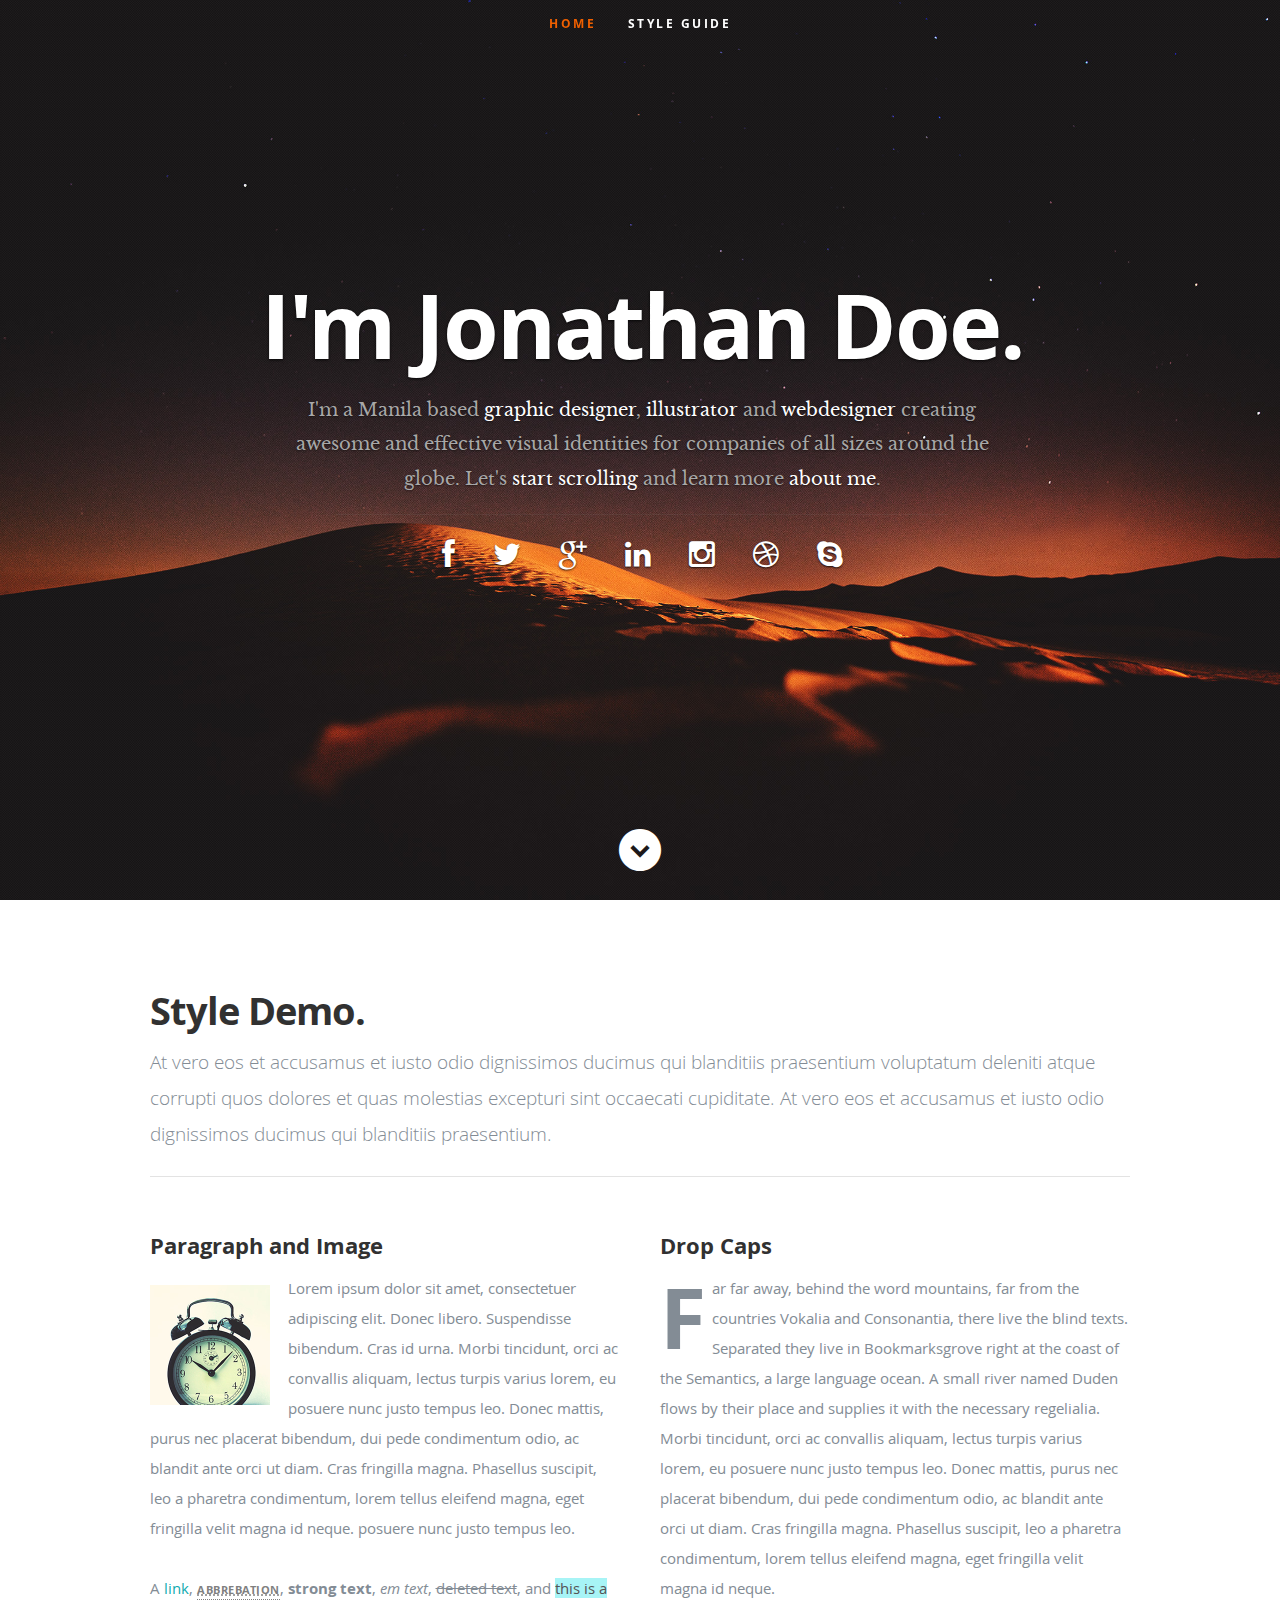
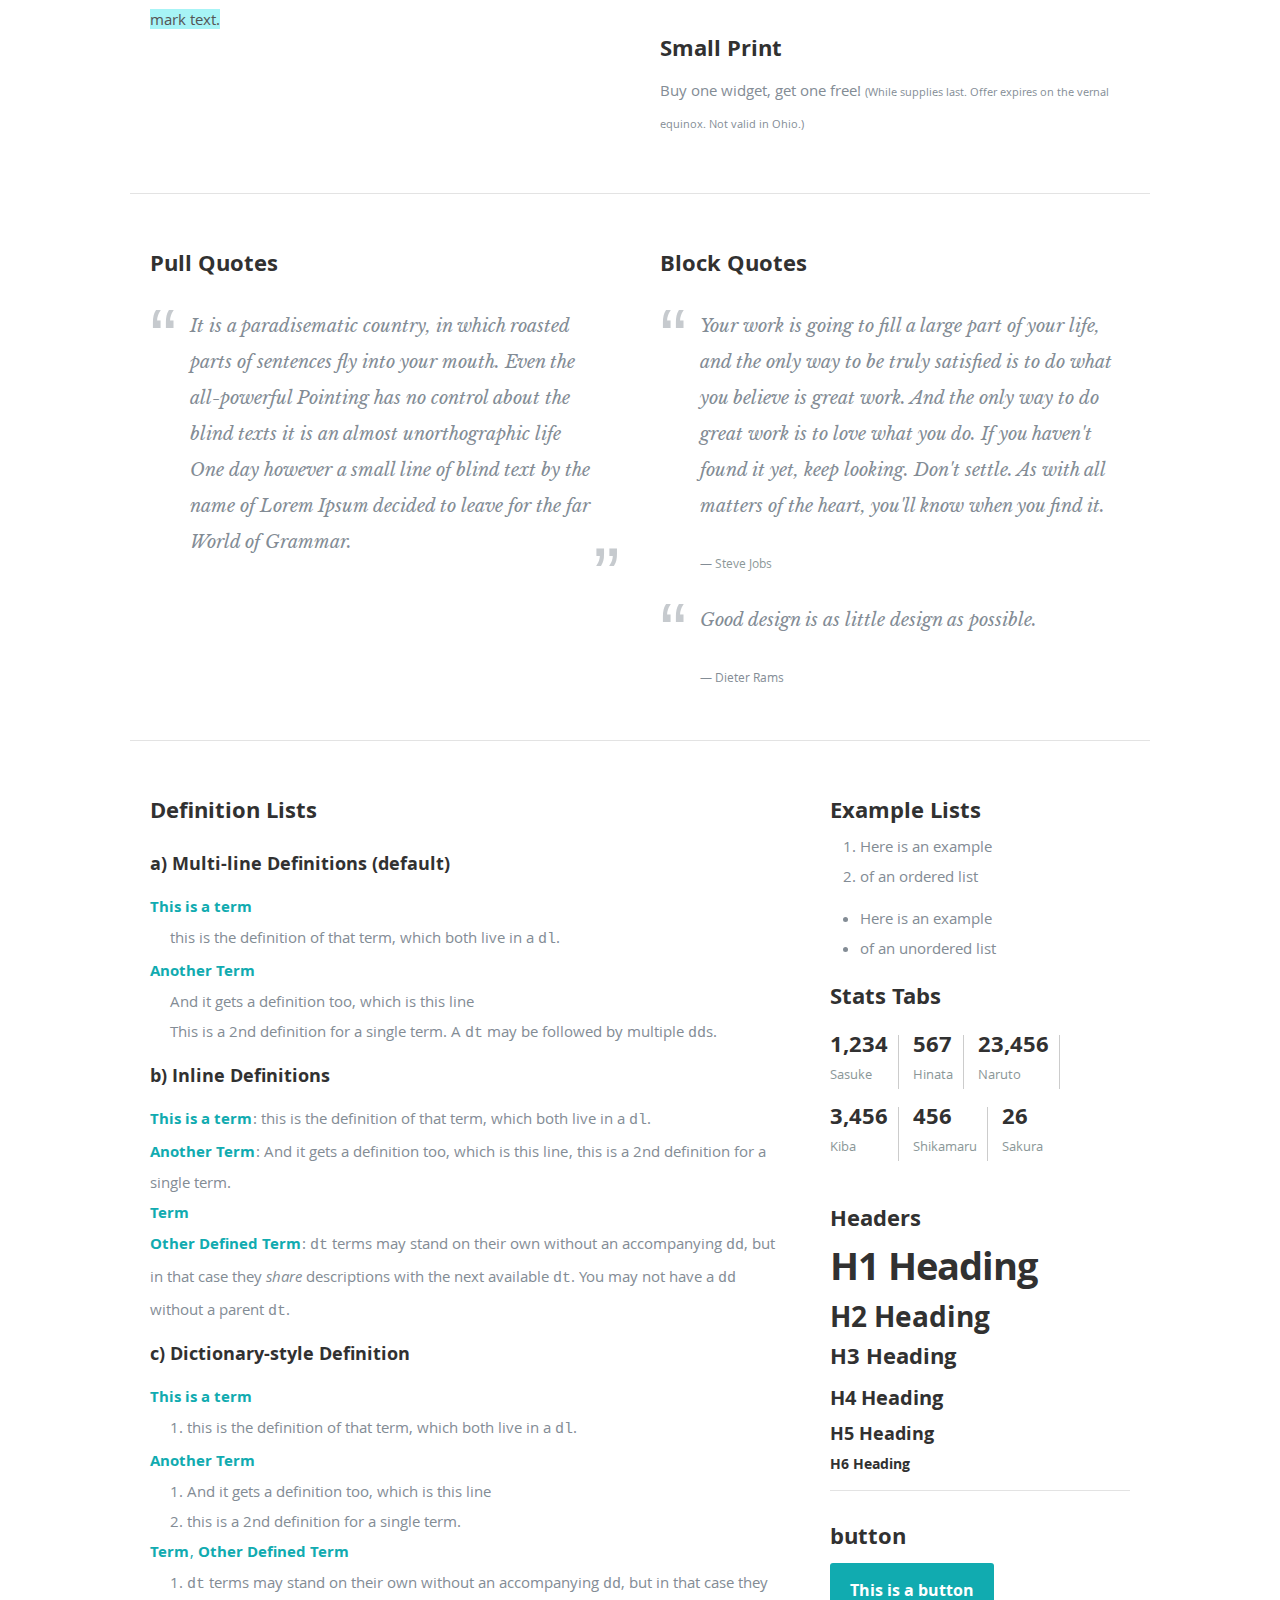
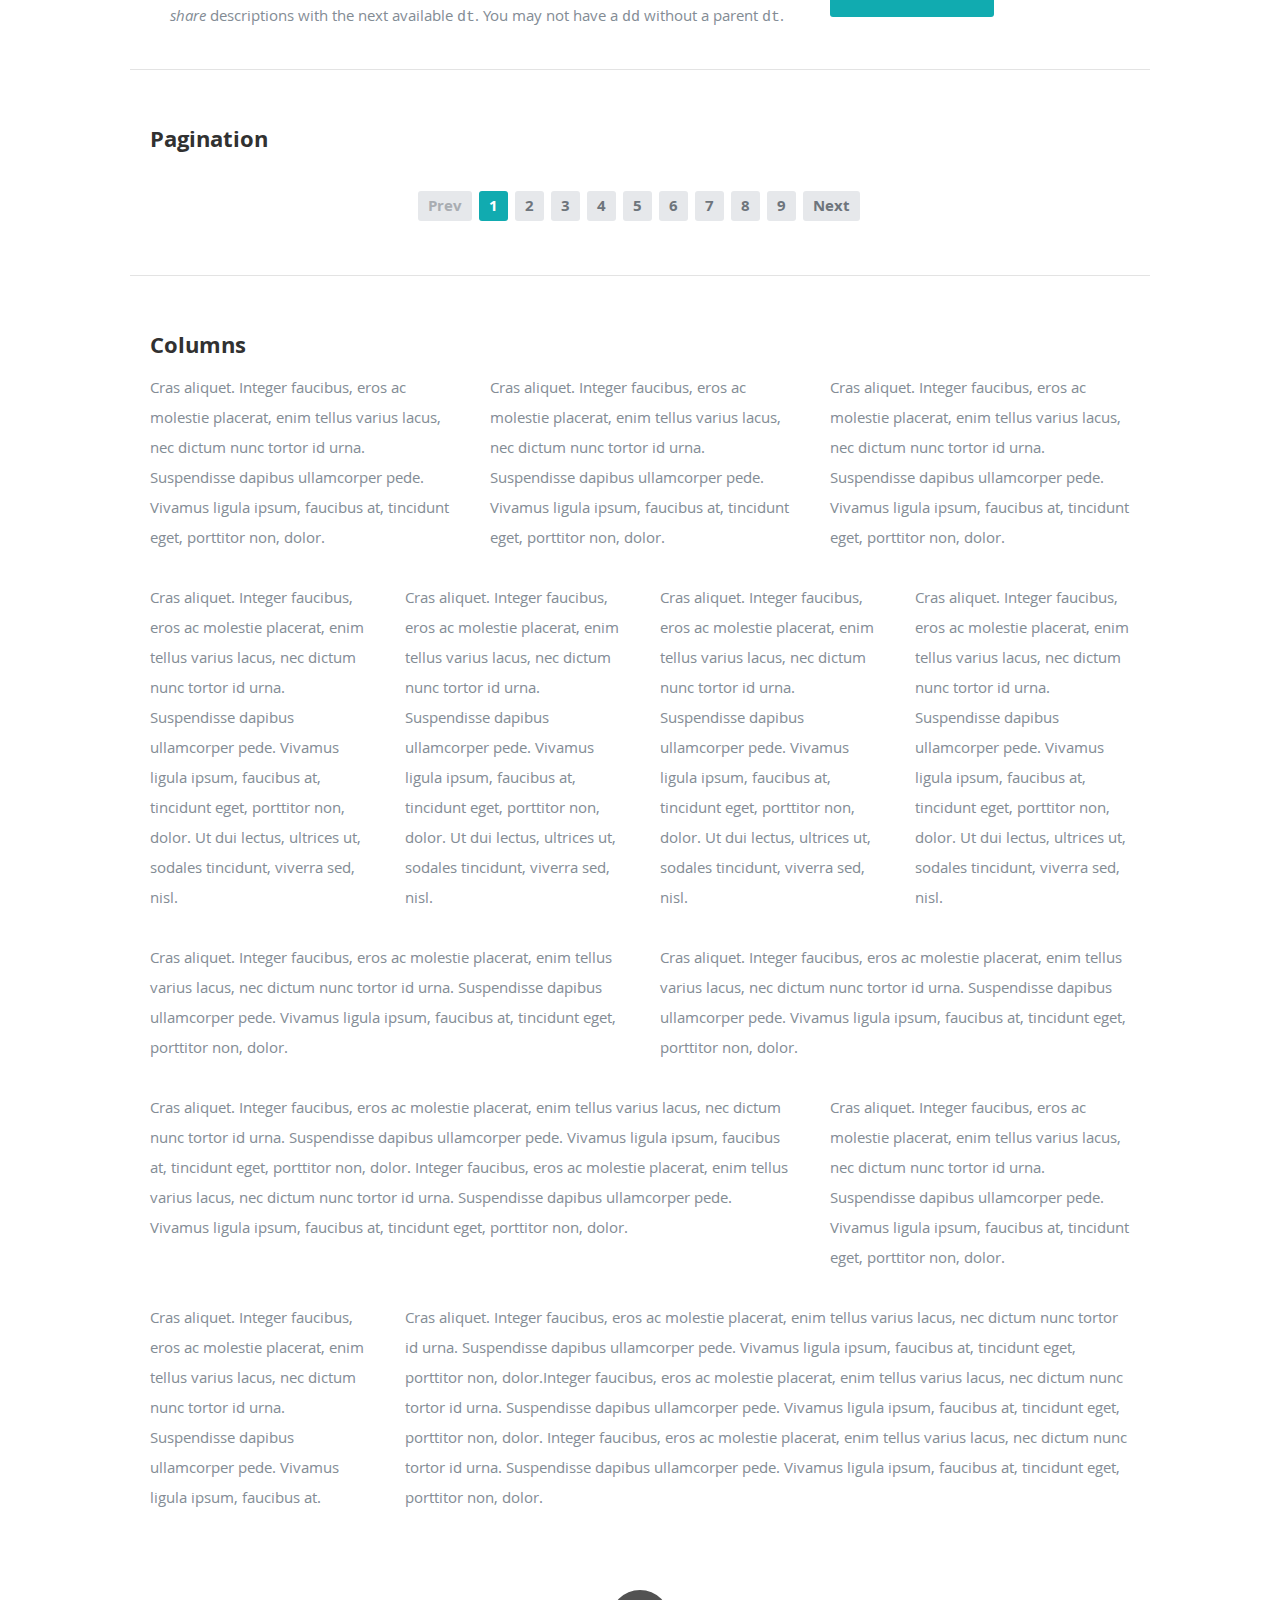
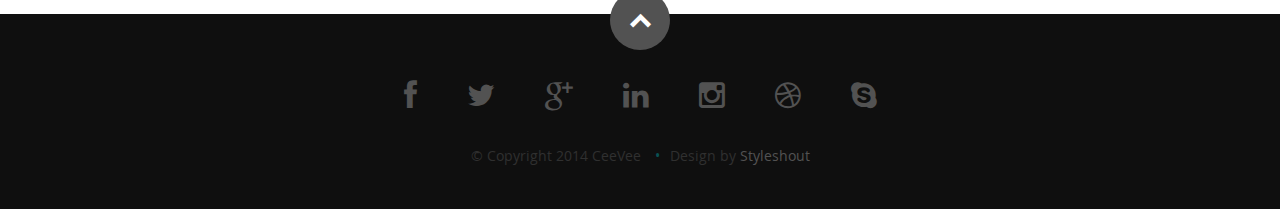
==== demo.html @ 1030b393 "commit of CeeVee styleshout template; LF was replaced with CRLF" ====
<!DOCTYPE html>
<!--[if lt IE 8 ]><html class="no-js ie ie7" lang="en"> <![endif]-->
<!--[if IE 8 ]><html class="no-js ie ie8" lang="en"> <![endif]-->
<!--[if (gte IE 8)|!(IE)]><!--><html class="no-js" lang="en"> <!--<![endif]-->
<head>

   <!--- Basic Page Needs
   ================================================== -->
   <meta charset="utf-8">
	<title>CeeVee - Free Responsive HTML5/CSS3 Template</title>
	<meta name="description" content="">
	<meta name="author" content="">

   <!-- Mobile Specific Metas
   ================================================== -->
	<meta name="viewport" content="width=device-width, initial-scale=1, maximum-scale=1">

	<!-- CSS
    ================================================== -->
   <link rel="stylesheet" href="css/default.css">
	<link rel="stylesheet" href="css/layout.css">
   <link rel="stylesheet" href="css/media-queries.css">
   <link rel="stylesheet" href="css/magnific-popup.css">

   <!-- Script
   ================================================== -->
	<script src="js/modernizr.js"></script>

   <!-- Favicons
	================================================== -->
	<link rel="shortcut icon" href="favicon.ico" >

</head>

<body>

   <!-- Header
   ================================================== -->
   <header id="home">

      <nav id="nav-wrap">

         <a class="mobile-btn" href="#nav-wrap" title="Show navigation">Show navigation</a>
	      <a class="mobile-btn" href="#" title="Hide navigation">Hide navigation</a>

         <ul id="nav" class="nav">
            <li class="current"><a class="smoothscroll" href="#home">Home</a></li>
	         <li><a class="smoothscroll" href="#styles">Style Guide</a></li>
         </ul> <!-- end #nav -->

      </nav> <!-- end #nav-wrap -->

      <div class="row banner">
         <div class="banner-text">
            <h1 class="responsive-headline">I'm Jonathan Doe.</h1>
            <h3>I'm a Manila based <span>graphic designer</span>, <span>illustrator</span> and <span>webdesigner</span> creating awesome and
            effective visual identities for companies of all sizes around the globe. Let's <a class="smoothscroll" href="#about">start scrolling</a>
            and learn more <a class="smoothscroll" href="#about">about me</a>.</h3>
            <hr />
            <ul class="social">
               <li><a href="#"><i class="fa fa-facebook"></i></a></li>
               <li><a href="#"><i class="fa fa-twitter"></i></a></li>
               <li><a href="#"><i class="fa fa-google-plus"></i></a></li>
               <li><a href="#"><i class="fa fa-linkedin"></i></a></li>
               <li><a href="#"><i class="fa fa-instagram"></i></a></li>
               <li><a href="#"><i class="fa fa-dribbble"></i></a></li>
               <li><a href="#"><i class="fa fa-skype"></i></a></li>
            </ul>
         </div>
      </div>

      <p class="scrolldown">
         <a class="smoothscroll" href="#styles"><i class="icon-down-circle"></i></a>
      </p>

   </header> <!-- Header End -->

   <!-- Style Guide Section
   ================================================== -->
   <section id="styles" style="padding: 90px 0 72px; background: #fff;">

      <div class="row add-bottom">

         <div class="twelve columns">

            <h1>Style Demo.</h1>

            <p class="lead add-bottom">At vero eos et accusamus et iusto odio dignissimos ducimus qui blanditiis praesentium voluptatum
            deleniti atque corrupti quos dolores et quas molestias excepturi sint occaecati cupiditate.
            At vero eos et accusamus et iusto odio dignissimos ducimus qui blanditiis praesentium.
            </p>

            <hr>

         </div>

      </div> <!-- Row End-->

      <div class="row add-bottom">

         <div class="six columns add-bottom">

            <h3>Paragraph and Image</h3>

            <p><a href="#"><img width="120" height="120" class="pull-left" alt="sample-image" src="images/sample-image.jpg"></a>
  			   Lorem ipsum dolor sit amet, consectetuer adipiscing elit. Donec libero. Suspendisse bibendum.
  			   Cras id urna. Morbi tincidunt, orci ac convallis aliquam, lectus turpis varius lorem, eu
  			   posuere nunc justo tempus leo. Donec mattis, purus nec placerat bibendum, dui pede condimentum
  			   odio, ac blandit ante orci ut diam. Cras fringilla magna. Phasellus suscipit, leo a pharetra
  			   condimentum, lorem tellus eleifend magna, eget fringilla velit magna id neque.
  			   posuere nunc justo tempus leo. </p>

            <p>A <a href="#">link</a>,
  			   <abbr title="this really isn't a very good description">abbrebation</abbr>,
  			   <strong>strong text</strong>,
            <em>em text</em>,
  			   <del>deleted text</del>, and
            <mark>this is a mark text.</mark>
          	</p>

         </div>

         <div class="six columns add-bottom">

            <h3>Drop Caps</h3>

            <p class="drop-cap">Far far away, behind the word mountains, far from the countries Vokalia and Consonantia,
            there live the blind texts. Separated they live in Bookmarksgrove right at the coast of the
            Semantics, a large language ocean. A small river named Duden flows by their place and supplies
            it with the necessary regelialia. Morbi tincidunt, orci ac convallis aliquam, lectus turpis varius lorem, eu
  			   posuere nunc justo tempus leo. Donec mattis, purus nec placerat bibendum, dui pede condimentum
  			   odio, ac blandit ante orci ut diam. Cras fringilla magna. Phasellus suscipit, leo a pharetra
  			   condimentum, lorem tellus eleifend magna, eget fringilla velit magna id neque.
  			   </p>

            <h3>Small Print</h3>

            <p>Buy one widget, get one free!
  				<small>(While supplies last. Offer expires on the vernal equinox. Not valid in Ohio.)</small>
  			   </p>

         </div>

         <hr />

      </div> <!-- Row End-->

      <div class="row add-bottom">

         <div class="six columns add-bottom">

            <h3>Pull Quotes</h3>

            <aside class="pull-quote">
    			   <blockquote>
    				   <p>It is a paradisematic country, in which roasted parts of
                  sentences fly into your mouth. Even the all-powerful Pointing has no control about the blind
                  texts it is an almost unorthographic life One day however a small line of blind text by the name
                  of Lorem Ipsum decided to leave for the far World of Grammar.</p>
    				</blockquote>
    			</aside>

         </div>

         <div class="six columns add-bottom">

            <h3>Block Quotes</h3>

            <blockquote cite="http://where-i-got-my-info-from.com">
   			   <p>Your work is going to fill a large part of your life, and the only way to be truly satisfied is
               to do what you believe is great work. And the only way to do great work is to love what you do.
               If you haven't found it yet, keep looking. Don't settle. As with all matters of the heart, you'll know when you find it.
               </p>
   				<cite>
   				   <a href="#">Steve Jobs</a>
   				</cite>
			   </blockquote>

            <blockquote>
               <p>Good design is as little design as possible.</p>
               <cite>Dieter Rams</cite>
            </blockquote>

         </div>

         <hr />

      </div> <!-- Row End-->

      <div class="row add-bottom">

         <div class="eight columns add-bottom">

            <h3 class="add-bottom">Definition Lists</h3>

            <h5>a) Multi-line Definitions (default)</h5>

            <dl>
			      <dt><b>This is a term</b></dt>
				      <dd>this is the definition of that term, which both live in a <code>dl</code>.</dd>
			      <dt><b>Another Term</b></dt>
				      <dd>And it gets a definition too, which is this line</dd>
				      <dd>This is a 2<sup>nd</sup> definition for a single term. A <code>dt</code> may be followed by multiple <code>dd</code>s.</dd>
		      </dl>

            <h5>b) Inline Definitions</h5>

            <dl class="lining">
			      <dt><b>This is a term</b></dt>
				      <dd>this is the definition of that term, which both live in a <code>dl</code>.</dd>
			      <dt><b>Another Term</b></dt>
				      <dd class="micro">And it gets a definition too, which is this line</dd>
				      <dd class="micro"> this is a 2<sup>nd</sup> definition for a single term.</dd>
			      <dt><b>Term</b></dt>
			      <dt><b>Other Defined Term</b></dt>
				      <dd><code>dt</code> terms may stand on their own without an accompanying <code>dd</code>, but in that case they <em>share</em> descriptions with the next available <code>dt</code>. You may not have a <code>dd</code> without a parent <code>dt</code>.</dd>
		      </dl>

            <h5>c) Dictionary-style Definition</h5>

            <dl class="dictionary-style">
				   <dt><b>This is a term</b></dt>
					   <dd>this is the definition of that term, which both live in a <code>dl</code>.</dd>
					<dt><b>Another Term</b></dt>
					   <dd>And it gets a definition too, which is this line</dd>
					   <dd> this is a 2<sup>nd</sup> definition for a single term.</dd>
					<dt><b>Term</b></dt>
					<dt><b>Other Defined Term</b></dt>
					   <dd><code>dt</code> terms may stand on their own without an accompanying <code>dd</code>, but in that case they <em>share</em> descriptions with the next available <code>dt</code>. You may not have a <code>dd</code> without a parent <code>dt</code>.</dd>
				</dl>

         </div>

         <div class="four columns add-bottom">

            <h3>Example Lists</h3>

            <ol>
				   <li>Here is an example</li>
				   <li>of an ordered list</li>
			   </ol>

            <ul class="disc">
				   <li>Here is an example</li>
				   <li>of an unordered list</li>
			   </ul>

            <h3>Stats Tabs</h3>

            <ul class="stats-tabs">
			      <li><a href="#">1,234 <b>Sasuke</b></a></li>
			      <li><a href="#">567 <b>Hinata</b></a></li>
			      <li><a href="#">23,456 <b>Naruto</b></a></li>
			      <li><a href="#">3,456 <b>Kiba</b></a></li>
			      <li><a href="#">456 <b>Shikamaru</b></a></li>
			      <li><a href="#">26 <b>Sakura</b></a></li>
		      </ul>

            <h3>Headers</h3>

            <h1>H1 Heading</h1>
            <h2>H2 Heading</h2>
            <h3>H3 Heading</h3>
            <h4>H4 Heading</h4>
            <h5>H5 Heading</h5>
            <h6>H6 Heading</h6>

            <hr>

            <h3>button</h3>

            <a class="button" href="#">This is a button</a>

         </div>

         <hr />

      </div> <!-- Row End-->

      <div class="row add-bottom">

         <div class="twelve columns add-bottom">

            <h3 class="add-bottom">Pagination</h3>

            <nav class="pagination add-bottom">

               <span class="page-numbers prev inactive">Prev</span>
   	         <span class="page-numbers current">1</span>
   	         <a href="#" class="page-numbers">2</a>
               <a href="#" class="page-numbers">3</a>
               <a href="#" class="page-numbers">4</a>
               <a href="#" class="page-numbers">5</a>
               <a href="#" class="page-numbers">6</a>
               <a href="#" class="page-numbers">7</a>
               <a href="#" class="page-numbers">8</a>
               <a href="#" class="page-numbers">9</a>
   	         <a href="#" class="page-numbers next">Next</a>

		      </nav>

         </div>

         <hr />

      </div> <!-- Row End-->

      <!--
      <div class="row add-bottom">

         <div class="twelve columns add-bottom">

            <h3>Form Styles</h3>

            <form>
               <fieldset>

					   <label for="regularInput">Regular Input</label>
						<input type="text" id="regularInput">

                  <label for="regularTextarea">Regular Textarea</label>
						<textarea id="regularTextarea"></textarea>

                  <label for="selectList">Select List</label>
						<select id="selectList">
						   <option value="Option 1">Option 1</option>
							<option value="Option 2">Option 2</option>
							<option value="Option 3">Option 3</option>
							<option value="Option 4">Option 4</option>
						</select>

                  <fieldset>
						   <legend>Checkboxes</legend>

                     <label for="regularCheckbox">
							   <input type="checkbox" value="checkbox 1" id="regularCheckbox">
								<span>Regular Checkbox</span>
							</label>

                     <label for="secondRegularCheckbox">
							   <input type="checkbox" value="checkbox 2" id="secondRegularCheckbox">
								<span>Regular Checkbox</span>
							</label>
						</fieldset>

						<fieldset>
						   <legend>Radio Buttons</legend>

                     <label for="regularRadio">
							   <input type="radio" value="radio 1" id="regularRadio" name="radios">
							   <span>Regular Radio</span>
							</label>

                     <label for="secondRegularRadio">
							   <input type="radio" value="radio 2" id="secondRegularRadio" name="radios">
								<span>Regular Radio</span>
							</label>
						</fieldset>

						<button type="submit">Submit Form</button>

               </fieldset>
				</form>

         </div>

         <hr />

      </div>
      -->


      <div class="row">

         <div class="twelve columns">
            <h3 class="half-bottom">Columns</h3>
         </div>

      </div> <!-- Row End-->

      <!--<h4>1/3 Columns</h4>  -->

      <div class="row">

         <div class="four columns">
		      <p>Cras aliquet. Integer faucibus, eros ac molestie placerat, enim tellus varius lacus,
            nec dictum nunc tortor id urna. Suspendisse dapibus ullamcorper pede. Vivamus ligula ipsum,
            faucibus at, tincidunt eget, porttitor non, dolor. </p>
	      </div>

         <div class="four columns">
		      <p>Cras aliquet. Integer faucibus, eros ac molestie placerat, enim tellus varius lacus,
            nec dictum nunc tortor id urna. Suspendisse dapibus ullamcorper pede. Vivamus ligula ipsum,
            faucibus at, tincidunt eget, porttitor non, dolor. </p>
	      </div>

         <div class="four columns">
		      <p>Cras aliquet. Integer faucibus, eros ac molestie placerat, enim tellus varius lacus,
            nec dictum nunc tortor id urna. Suspendisse dapibus ullamcorper pede. Vivamus ligula ipsum,
            faucibus at, tincidunt eget, porttitor non, dolor. </p>
	      </div>

      </div>

      <!--<h4>1/4 Columns</h4>  -->

      <div class="row">

         <div class="three columns">
		      <p>Cras aliquet. Integer faucibus, eros ac molestie placerat, enim tellus varius lacus,
            nec dictum nunc tortor id urna. Suspendisse dapibus ullamcorper pede. Vivamus ligula ipsum,
            faucibus at, tincidunt eget, porttitor non, dolor. Ut dui lectus, ultrices ut, sodales tincidunt,
            viverra sed, nisl. </p>
	      </div>

         <div class="three columns">
		      <p>Cras aliquet. Integer faucibus, eros ac molestie placerat, enim tellus varius lacus,
            nec dictum nunc tortor id urna. Suspendisse dapibus ullamcorper pede. Vivamus ligula ipsum,
            faucibus at, tincidunt eget, porttitor non, dolor. Ut dui lectus, ultrices ut, sodales tincidunt,
            viverra sed, nisl. </p>
	      </div>

         <div class="three columns">
		      <p>Cras aliquet. Integer faucibus, eros ac molestie placerat, enim tellus varius lacus,
            nec dictum nunc tortor id urna. Suspendisse dapibus ullamcorper pede. Vivamus ligula ipsum,
            faucibus at, tincidunt eget, porttitor non, dolor. Ut dui lectus, ultrices ut, sodales tincidunt,
            viverra sed, nisl. </p>
	      </div>

         <div class="three columns">
		      <p>Cras aliquet. Integer faucibus, eros ac molestie placerat, enim tellus varius lacus,
            nec dictum nunc tortor id urna. Suspendisse dapibus ullamcorper pede. Vivamus ligula ipsum,
            faucibus at, tincidunt eget, porttitor non, dolor. Ut dui lectus, ultrices ut, sodales tincidunt,
            viverra sed, nisl. </p>
	      </div>

      </div>

      <!--<h4>1/2 Columns</h4>  -->

      <div class="row">

         <div class="six columns">
            <p>Cras aliquet. Integer faucibus, eros ac molestie placerat, enim tellus varius lacus,
            nec dictum nunc tortor id urna. Suspendisse dapibus ullamcorper pede. Vivamus ligula ipsum,
            faucibus at, tincidunt eget, porttitor non, dolor. </p>
         </div>

         <div class="six columns">
            <p>Cras aliquet. Integer faucibus, eros ac molestie placerat, enim tellus varius lacus,
            nec dictum nunc tortor id urna. Suspendisse dapibus ullamcorper pede. Vivamus ligula ipsum,
            faucibus at, tincidunt eget, porttitor non, dolor. </p>
         </div>

      </div>

      <!--<h4>2/3 Columns</h4>  -->

      <div class="row">

         <div class="eight columns">
            <p>Cras aliquet. Integer faucibus, eros ac molestie placerat, enim tellus varius lacus,
            nec dictum nunc tortor id urna. Suspendisse dapibus ullamcorper pede. Vivamus ligula ipsum,
            faucibus at, tincidunt eget, porttitor non, dolor. Integer faucibus, eros ac molestie placerat, enim tellus varius lacus,
            nec dictum nunc tortor id urna. Suspendisse dapibus ullamcorper pede. Vivamus ligula ipsum,
            faucibus at, tincidunt eget, porttitor non, dolor.</p>
         </div>

         <div class="four columns">
            <p>Cras aliquet. Integer faucibus, eros ac molestie placerat, enim tellus varius lacus,
            nec dictum nunc tortor id urna. Suspendisse dapibus ullamcorper pede. Vivamus ligula ipsum,
            faucibus at, tincidunt eget, porttitor non, dolor. </p>
         </div>

      </div>

      <!--<h4>3/4 Columns</h4>  -->

      <div class="row">

         <div class="three columns">
		      <p>Cras aliquet. Integer faucibus, eros ac molestie placerat, enim tellus varius lacus,
            nec dictum nunc tortor id urna. Suspendisse dapibus ullamcorper pede. Vivamus ligula ipsum,
            faucibus at. </p>
	      </div>

         <div class="nine columns">
		      <p>Cras aliquet. Integer faucibus, eros ac molestie placerat, enim tellus varius lacus,
            nec dictum nunc tortor id urna. Suspendisse dapibus ullamcorper pede. Vivamus ligula ipsum,
            faucibus at, tincidunt eget, porttitor non, dolor.Integer faucibus, eros ac molestie placerat, enim tellus varius lacus,
            nec dictum nunc tortor id urna. Suspendisse dapibus ullamcorper pede. Vivamus ligula ipsum,
            faucibus at, tincidunt eget, porttitor non, dolor. Integer faucibus, eros ac molestie placerat, enim tellus varius lacus,
            nec dictum nunc tortor id urna. Suspendisse dapibus ullamcorper pede. Vivamus ligula ipsum,
            faucibus at, tincidunt eget, porttitor non, dolor.</p>
	      </div>

      </div>

   </section> <!-- Resume Section End-->


   <!-- footer
   ================================================== -->
   <footer>

      <div class="row">

         <div class="twelve columns">

            <ul class="social-links">
               <li><a href="#"><i class="fa fa-facebook"></i></a></li>
               <li><a href="#"><i class="fa fa-twitter"></i></a></li>
               <li><a href="#"><i class="fa fa-google-plus"></i></a></li>
               <li><a href="#"><i class="fa fa-linkedin"></i></a></li>
               <li><a href="#"><i class="fa fa-instagram"></i></a></li>
               <li><a href="#"><i class="fa fa-dribbble"></i></a></li>
               <li><a href="#"><i class="fa fa-skype"></i></a></li>
            </ul>

            <ul class="copyright">
               <li>&copy; Copyright 2014 CeeVee</li>
               <li>Design by <a title="Styleshout" href="http://www.styleshout.com/">Styleshout</a></li>   
            </ul>

         </div>

         <div id="go-top" style="display: block;"><a class="smoothscroll" title="Back to Top" href="#home"><i class="icon-up-open"></i></a></div>

      </div>

   </footer> <!-- Footer End-->

   <!-- Java Script
   ================================================== -->
   <script src="http://ajax.googleapis.com/ajax/libs/jquery/1.10.2/jquery.min.js"></script>
   <script>window.jQuery || document.write('<script src="js/jquery-1.10.2.min.js"><\/script>')</script>
   <script type="text/javascript" src="js/jquery-migrate-1.2.1.min.js"></script>

   <script src="js/jquery.flexslider.js"></script>
   <script src="js/waypoints.js"></script>
   <script src="js/jquery.fittext.js"></script>
   <script src="js/magnific-popup.js"></script>
   <script src="js/doubletaptogo.js"></script>
   <script src="js/spin.js"></script>

   <script src="js/init.js"></script>

</body>

</html>
---- css/default.css ----
/*
=====================================================================
*   Ceevee v1.0 Default Stylesheet
*   url: styleshout.com
*   03-17-2014
=====================================================================

TOC:
a. Webfonts and Icon fonts
b. Reset
c. Default Styles
   1. Basic
   2. Typography
   3. Links
   4. Images
   5. Buttons
   6. Forms
d. Grid
e. Others
   1. Clearing
   2. Misc

=====================================================================  */

/* ------------------------------------------------------------------ */
/* a. Webfonts and Icon fonts
 ------------------------------------------------------------------ */

@import url("fonts.css");
@import url("fontello/css/fontello.css");
@import url("font-awesome/css/font-awesome.min.css");

/* ------------------------------------------------------------------
/* b. Reset
      Adapted from:
      Normalize.css - https://github.com/necolas/normalize.css/
      HTML5 Doctor Reset - html5doctor.com/html-5-reset-stylesheet/
/* ------------------------------------------------------------------ */

html, body, div, span, object, iframe,
h1, h2, h3, h4, h5, h6, p, blockquote, pre,
abbr, address, cite, code,
del, dfn, em, img, ins, kbd, q, samp,
small, strong, sub, sup, var,
b, i,
dl, dt, dd, ol, ul, li,
fieldset, form, label, legend,
table, caption, tbody, tfoot, thead, tr, th, td,
article, aside, canvas, details, figcaption, figure,
footer, header, hgroup, menu, nav, section, summary,
time, mark, audio, video {
   margin: 0;
   padding: 0;
   border: 0;
   outline: 0;
   font-size: 100%;
   vertical-align: baseline;
   background: transparent;
}

article,aside,details,figcaption,figure,
footer,header,hgroup,menu,nav,section {
   display: block;
}

audio,
canvas,
video {
   display: inline-block;
}

audio:not([controls]) {
   display: none;
   height: 0;
}

[hidden] { display: none; }

code, kbd, pre, samp {
   font-family: monospace, serif;
   font-size: 1em;
}

pre {
   white-space: pre;
   white-space: pre-wrap;
   word-wrap: break-word;
}

blockquote, q { quotes: &#8220 &#8220; }

blockquote:before, blockquote:after,
q:before, q:after {
   content: '';
   content: none;
}

ins {
   background-color: #ff9;
   color: #000;
   text-decoration: none;
}

mark {
   background-color: #A7F4F6;
   color: #555;
}

del { text-decoration: line-through; }

abbr[title], dfn[title] {
   border-bottom: 1px dotted;
   cursor: help;
}

table {
   border-collapse: collapse;
   border-spacing: 0;
}


/* ------------------------------------------------------------------ */
/* c. Default and Basic Styles
      Adapted from:
      Skeleton CSS Framework - http://www.getskeleton.com/
      Typeplate Typographic Starter Kit - http://typeplate.com/
/* ------------------------------------------------------------------ */

/*  1. Basic  ------------------------------------------------------- */

*,
*:before,
*:after {
   -moz-box-sizing: border-box;
   -webkit-box-sizing: border-box;
   box-sizing: border-box;
}

html {
   font-size: 62.5%;
   -webkit-font-smoothing: antialiased;
}

body {
   background: #fff;
   font-family: 'opensans-regular', sans-serif;
   font-weight: normal;
   font-size: 15px;
   line-height: 30px;
	color: #838C95;

   -webkit-font-smoothing: antialiased; /* Fix for webkit rendering */
	-webkit-text-size-adjust: 100%;
}

/*  2. Typography
       Vertical rhythm with leading derived from 6
--------------------------------------------------------------------- */

h1, h2, h3, h4, h5, h6 {
   color: #313131;
	font-family: 'opensans-bold', sans-serif;
   font-weight: normal;
}
h1 a, h2 a, h3 a, h4 a, h5 a, h6 a { font-weight: inherit; }
h1 { font-size: 38px; line-height: 42px; margin-bottom: 12px; letter-spacing: -1px; }
h2 { font-size: 28px; line-height: 36px; margin-bottom: 6px; }
h3 { font-size: 22px; line-height: 30px; margin-bottom: 12px; }
h4 { font-size: 20px; line-height: 30px; margin-bottom: 6px; }
h5 { font-size: 18px; line-height: 30px; }
h6 { font-size: 14px; line-height: 30px; }
.subheader { }

p { margin: 0 0 30px 0; }
p img { margin: 0; }
p.lead {
   font: 19px/36px 'opensans-light', sans-serif;
   margin-bottom: 18px;
}

/* for 'em' and 'strong' tags, font-size and line-height should be same with
the body tag due to rendering problems in some browsers */
em { font: 15px/30px 'opensans-italic', sans-serif; }
strong, b { font: 15px/30px 'opensans-bold', sans-serif; }
small { font-size: 11px; line-height: inherit; }

/*	Blockquotes */
blockquote {
   margin: 30px 0px;
   padding-left: 40px;
   position: relative;
}
blockquote:before {
   content: "\201C";
   opacity: 0.45;
   font-size: 80px;
   line-height: 0px;
   margin: 0;
   font-family: arial, sans-serif;

   position: absolute;
   top:  30px;
	left: 0;
}
blockquote p {
   font-family: 'librebaskerville-italic', serif;
   padding: 0;
   font-size: 18px;
   line-height: 36px;
}
blockquote cite {
   display: block;
   font-size: 12px;
   font-style: normal;
   line-height: 18px;
}
blockquote cite:before { content: "\2014 \0020"; }
blockquote cite a,
blockquote cite a:visited { color: #8B9798; border: none }

/* ---------------------------------------------------------------------
/*  Pull Quotes Markup
/*
    <aside class="pull-quote">
		<blockquote>
			<p></p>
		</blockquote>
	 </aside>
/*
/* --------------------------------------------------------------------- */
.pull-quote {
   position: relative;
	padding: 18px 30px 18px 0px;
}
.pull-quote:before,
.pull-quote:after {
	height: 1em;
	opacity: 0.45;
	position: absolute;
	font-size: 80px;
   font-family: Arial, Sans-Serif;
}
.pull-quote:before {
	content: "\201C";
	top:  33px;
	left: 0;
}
.pull-quote:after {
	content: '\201D';
	bottom: -33px;
	right: 0;
}
.pull-quote blockquote {
   margin: 0;
}
.pull-quote blockquote:before {
   content: none;
}

/* Abbreviations */
abbr {
   font-family: 'opensans-bold', sans-serif;
	font-variant: small-caps;
	text-transform: lowercase;
   letter-spacing: .5px;
	color: gray;
}
abbr:hover { cursor: help; }

/* drop cap */
.drop-cap:first-letter {
	float: left;
	margin: 0;
	padding: 14px 6px 0 0;
	font-size: 84px;
	font-family: /* Copperplate */ 'opensans-bold', sans-serif;
   line-height: 60px;
	text-indent: 0;
	background: transparent;
	color: inherit;
}

hr { border: solid #E3E3E3; border-width: 1px 0 0; clear: both; margin: 11px 0 30px; height: 0; }


/*  3. Links  ------------------------------------------------------- */

a, a:visited {
   text-decoration: none;
   outline: 0;
   color: #11ABB0;

   -webkit-transition: color .3s ease-in-out;
   -moz-transition: color .3s ease-in-out;
   -o-transition: color .3s ease-in-out;
   transition: color .3s ease-in-out;
}
a:hover, a:focus { color: #313131; }
p a, p a:visited { line-height: inherit; }


/*  4. List  --------------------------------------------------------- */

ul, ol { margin-bottom: 24px; margin-top: 12px; }
ul { list-style: none outside; }
ol { list-style: decimal; }
ol, ul.square, ul.circle, ul.disc { margin-left: 30px; }
ul.square { list-style: square outside; }
ul.circle { list-style: circle outside; }
ul.disc { list-style: disc outside; }
ul ul, ul ol,
ol ol, ol ul { margin: 6px 0 6px 30px; }
ul ul li, ul ol li,
ol ol li, ol ul li { margin-bottom: 6px; }
li { line-height: 18px; margin-bottom: 12px; }
ul.large li { }
li p { }

/* ---------------------------------------------------------------------
/*  Stats Tab Markup

    <ul class="stats-tabs">
		<li><a href="#">[value]<b>[name]</b></a></li>
	 </ul>

    Extend this object into your markup.
/*
/* --------------------------------------------------------------------- */
.stats-tabs {
   padding: 0;
   margin: 24px 0;
}
.stats-tabs li {
	display: inline-block;
	margin: 0 10px 18px 0;
	padding: 0 10px 0 0;
	border-right: 1px solid #ccc;
}
.stats-tabs li:last-child {
	margin: 0;
	padding: 0;
	border: none;
}
.stats-tabs li a {
	display: inline-block;
	font-size: 22px;
	font-family: 'opensans-bold', sans-serif;
   border: none;
   color: #313131;
}
.stats-tabs li a:hover {
   color:#11ABB0;
}
.stats-tabs li a b {
	display: block;
	margin: 6px 0 0 0;
	font-size: 13px;
	font-family: 'opensans-regular', sans-serif;
   color: #8B9798;
}

/* definition list */
dl { margin: 12px 0; }
dt { margin: 0; color:#11ABB0; }
dd { margin: 0 0 0 20px; }

/* Lining Definition Style Markup */
.lining dt,
.lining dd {
	display: inline;
	margin: 0;
}
.lining dt + dt:before,
.lining dd + dt:before {
	content: "\A";
	white-space: pre;
}
.lining dd + dd:before {
	content: ", ";
}
.lining dd:before {
	content: ": ";
	margin-left: -0.2em;
}

/* Dictionary Definition Style Markup */
.dictionary-style dt {
	display: inline;
	counter-reset: definitions;
}
.dictionary-style dt + dt:before {
	content: ", ";
	margin-left: -0.2em;
}
.dictionary-style dd {
	display: block;
	counter-increment: definitions;
}
.dictionary-style dd:before {
	content: counter(definitions, decimal) ". ";
}

/* Pagination */
.pagination {
   margin: 36px auto;
   text-align: center;
}
.pagination ul li {
   display: inline-block;
   margin: 0;
   padding: 0;
}
.pagination .page-numbers {
   font: 15px/18px 'opensans-bold', sans-serif;
   display: inline-block;
   padding: 6px 10px;
   margin-right: 3px;
   margin-bottom: 6px;
	color: #6E757C;
	background-color: #E6E8EB;

	-webkit-transition: all 200ms ease-in-out;
	-moz-transition: all 200ms ease-in-out;
	-o-transition: all 200ms ease-in-out;
	-ms-transition: all 200ms ease-in-out;
	transition: all 200ms ease-in-out;

   -moz-border-radius: 3px;
   -webkit-border-radius: 3px;
   -khtml-border-radius: 3px;
	border-radius: 3px;
}
.pagination .page-numbers:hover {
   background: #838A91;
   color: #fff;
}
.pagination .current,
.pagination .current:hover {
   background-color: #11ABB0;
   color: #fff;
}
.pagination .inactive,
.pagination .inactive:hover {
   background-color: #E6E8EB;
	color: #A9ADB2;
}
.pagination .prev, .pagination .next {}

/*  5. Images  --------------------------------------------------------- */

img {
   max-width: 100%;
   height: auto;
}
img.pull-right { margin: 12px 0px 0px 18px; }
img.pull-left { margin: 12px 18px 0px 0px; }

/*  6. Buttons  --------------------------------------------------------- */

.button,
.button:visited,
button,
input[type="submit"],
input[type="reset"],
input[type="button"] {
   font: 16px/30px 'opensans-bold', sans-serif;
   background: #11ABB0;
   display: inline-block;
	text-decoration: none;
   letter-spacing: 0;
   color: #fff;
	padding: 12px 20px;
	margin-bottom: 18px;
   border: none;
   cursor: pointer;
   height: auto;

   -webkit-transition: all .2s ease-in-out;
	-moz-transition: all .2s ease-in-out;
	-o-transition: all .2s ease-in-out;
	-ms-transition: all .2s ease-in-out;
	transition: all .2s ease-in-out;

   -moz-border-radius: 3px;
   -webkit-border-radius: 3px;
   -khtml-border-radius: 3px;
   border-radius: 3px;
}

.button:hover,
button:hover,
input[type="submit"]:hover,
input[type="reset"]:hover,
input[type="button"]:hover {
   background: #3d4145;
   color: #fff;
}

.button:active,
button:active,
input[type="submit"]:active,
input[type="reset"]:active,
input[type="button"]:active {
   background: #3d4145;
   color: #fff;
}

.button.full-width,
button.full-width,
input[type="submit"].full-width,
input[type="reset"].full-width,
input[type="button"].full-width {
	width: 100%;
	padding-left: 0 !important;
	padding-right: 0 !important;
	text-align: center;
}

/* Fix for odd Mozilla border & padding issues */
button::-moz-focus-inner,
input::-moz-focus-inner {
    border: 0;
    padding: 0;
}


/*  7. Forms  --------------------------------------------------------- */

form { margin-bottom: 24px; }
fieldset { margin-bottom: 24px; }

input[type="text"],
input[type="password"],
input[type="email"],
textarea,
select {
   display: block;
   padding: 18px 15px;
   margin: 0 0 24px 0;
   border: 0;
   outline: none;
   vertical-align: middle;
   min-width: 225px;
	max-width: 100%;
   font-size: 15px;
   line-height: 24px;
	color: #647373;
	background: #D3D9D9;

}

/* select { padding: 0;
   width: 220px;
   } */

input[type="text"]:focus,
input[type="password"]:focus,
input[type="email"]:focus,
textarea:focus {
   color: #B3B7BC;
	background-color: #3d4145;
}

textarea { min-height: 220px; }

label,
legend {
   font: 16px/24px 'opensans-bold', sans-serif;
	margin: 12px 0;
   color: #3d4145;
   display: block;
}
label span,
legend span {
	color: #8B9798;
   font: 14px/24px 'opensans-regular', sans-serif;
}

input[type="checkbox"],
input[type="radio"] {
    font-size: 15px;
    color: #737373;
}

input[type="checkbox"] { display: inline; }

/* ------------------------------------------------------------------ */
/* d. Grid
---------------------------------------------------------------------
   gutter = 40px.
/* ------------------------------------------------------------------ */

/* default
--------------------------------------------------------------- */
.row {
   width: 96%;
   max-width: 1020px;
   margin: 0 auto;
}
/* fixed width for IE8 */
.ie .row { width: 1000px ; }

.narrow .row { max-width: 980px; }

.row .row { width: auto; max-width: none; margin: 0 -20px; }

/* row clearing */
.row:before,
.row:after {
    content: " ";
    display: table;
}
.row:after {
    clear: both;
}

.column, .columns {
   position: relative;
   padding: 0 20px;
   min-height: 1px;
   float: left;
}
.column.centered, .columns.centered  {
    float: none;
    margin: 0 auto;
}

/* removed gutters */
.row.collapsed > .column,
.row.collapsed > .columns,
.column.collapsed, .columns.collapsed  { padding: 0; }

[class*="column"] + [class*="column"]:last-child { float: right; }
[class*="column"] + [class*="column"].end { float: right; }

/* column widths */
.row .one         { width: 8.33333%; }
.row .two         { width: 16.66667%; }
.row .three       { width: 25%; }
.row .four        { width: 33.33333%; }
.row .five        { width: 41.66667%; }
.row .six         { width: 50%; }
.row .seven       { width: 58.33333%; }
.row .eight       { width: 66.66667%; }
.row .nine        { width: 75%; }
.row .ten         { width: 83.33333%; }
.row .eleven      { width: 91.66667%; }
.row .twelve      { width: 100%; }

/* Offsets */
.row .offset-1    { margin-left: 8.33333%; }
.row .offset-2    { margin-left: 16.66667%; }
.row .offset-3    { margin-left: 25%; }
.row .offset-4    { margin-left: 33.33333%; }
.row .offset-5    { margin-left: 41.66667%; }
.row .offset-6    { margin-left: 50%; }
.row .offset-7    { margin-left: 58.33333%; }
.row .offset-8    { margin-left: 66.66667%; }
.row .offset-9    { margin-left: 75%; }
.row .offset-10   { margin-left: 83.33333%; }
.row .offset-11   { margin-left: 91.66667%; }

/* Push/Pull */
.row .push-1      { left: 8.33333%; }
.row .pull-1      { right: 8.33333%; }
.row .push-2      { left: 16.66667%; 	}
.row .pull-2      { right: 16.66667%; }
.row .push-3      { left: 25%; }
.row .pull-3      { right: 25%;	}
.row .push-4      { left: 33.33333%; }
.row .pull-4      { right: 33.33333%; }
.row .push-5      { left: 41.66667%; }
.row .pull-5      { right: 41.66667%; }
.row .push-6      { left: 50%; }
.row .pull-6      { right: 50%; }
.row .push-7      { left: 58.33333%; }
.row .pull-7      { right: 58.33333%; }
.row .push-8      { left: 66.66667%; 	}
.row .pull-8      { right: 66.66667%; }
.row .push-9      { left: 75%; }
.row .pull-9      { right: 75%; }
.row .push-10     { left: 83.33333%; }
.row .pull-10     { right: 83.33333%; }
.row .push-11     { left: 91.66667%; }
.row .pull-11     { right: 91.66667%; }

/* block grids
--------------------------------------------------------------------- */
.bgrid-sixths [class*="column"]   { width: 16.66667%; }
.bgrid-quarters [class*="column"] { width: 25%; }
.bgrid-thirds [class*="column"]   { width: 33.33333%; }
.bgrid-halves [class*="column"]   { width: 50%; }

[class*="bgrid"] [class*="column"] + [class*="column"]:last-child { float: left; }

/* Left clearing for block grid columns - columns that changes width in
different screen sizes. Allows columns with different heights to align
properly.
--------------------------------------------------------------------- */
.first { clear: left; }   /* first column in default screen */
.s-first { clear: none; } /* first column in smaller screens */

/* smaller screens
--------------------------------------------------------------- */
@media only screen and (max-width: 900px) {

   /* block grids on small screens */
   .s-bgrid-sixths [class*="column"]   { width: 16.66667%; }
   .s-bgrid-quarters [class*="column"] { width: 25%; }
   .s-bgrid-thirds [class*="column"]   { width: 33.33333%; }
   .s-bgrid-halves [class*="column"]   { width: 50%; }

   /* block grids left clearing */
   .first { clear: none; }
   .s-first { clear: left; }

}

/* mobile wide/smaller tablets
--------------------------------------------------------------- */
@media only screen and (max-width: 767px) {

   .row {
	   width: 460px;
	   margin: 0 auto;
      padding: 0;
	}
   .column, .columns {
	   width: auto !important;
	   float: none;
	   margin-left: 0;
	   margin-right: 0;
      padding: 0 30px;
   }
   .row .row { width: auto; max-width: none; margin: 0 -30px; }

   [class*="column"] + [class*="column"]:last-child { float: none; }
   [class*="bgrid"] [class*="column"] + [class*="column"]:last-child { float: none; }

   /* Offsets */
   .row .offset-1    { margin-left: 0%; }
   .row .offset-2    { margin-left: 0%; }
   .row .offset-3    { margin-left: 0%; }
   .row .offset-4    { margin-left: 0%; }
   .row .offset-5    { margin-left: 0%; }
   .row .offset-6    { margin-left: 0%; }
   .row .offset-7    { margin-left: 0%; }
   .row .offset-8    { margin-left: 0%; }
   .row .offset-9    { margin-left: 0%; }
   .row .offset-10   { margin-left: 0%; }
   .row .offset-11   { margin-left: 0%; }
}

/* mobile narrow
--------------------------------------------------------------- */
@media only screen and (max-width: 460px) {

   .row { width: auto; }

}

/* larger screens
--------------------------------------------------------------- */
@media screen and (min-width: 1200px) {

   .wide .row { max-width: 1180px; }

}

/* ------------------------------------------------------------------ */
/* e. Others
/* ------------------------------------------------------------------ */

/*  1. Clearing
    (http://nicolasgallagher.com/micro-clearfix-hack/
--------------------------------------------------------------------- */

.cf:before,
.cf:after {
    content: " ";
    display: table;
}
.cf:after {
    clear: both;
}

/*  2. Misc -------------------------------------------------------- */

.remove-bottom { margin-bottom: 0 !important; }
.half-bottom { margin-bottom: 12px !important; }
.add-bottom { margin-bottom: 24px !important; }
.no-border { border: none; }

.text-center  { text-align: center !important; }
.text-left    { text-align: left !important; }
.text-right   { text-align: right !important; }
.pull-left    { float: left !important; }
.pull-right   { float: right !important; }
.align-center {
	margin-left: auto !important;
	margin-right: auto !important;
	text-align: center !important;
}
---- css/layout.css ----
/*
=====================================================================
*   Ceevee v1.0 Layout Stylesheet
*   url: styleshout.com
*   03-18-2014
=====================================================================

   TOC:
   a. General Styles
   b. Header Styles
   c. About Section
   d. Resume Section
   e. Portfolio Section
   f. Call To Action Section
   g. Testimonials Section
   h. Contact Section
   i. Footer

===================================================================== */

/* ------------------------------------------------------------------ */
/* a. General Styles
/* ------------------------------------------------------------------ */

body { background: #0f0f0f; }

/* ------------------------------------------------------------------ */
/* b. Header Styles
/* ------------------------------------------------------------------ */

header {
   position: relative;
   height: 800px;
   min-height: 500px;
   width: 100%;
   background: #161415 url(../images/header-background.jpg) no-repeat top center;
   background-size: cover !important;
	-webkit-background-size: cover !important;
   text-align: center;
   overflow: hidden;
}

/* vertically center banner section */
header:before {
   content: '';
   display: inline-block;
   vertical-align: middle;
   height: 100%;
}
header .banner {
   display: inline-block;
   vertical-align: middle;
   margin: 0 auto;
   width: 85%;
   padding-bottom: 30px;s
   text-align: center;
}

header .banner-text { width: 100%; }
header .banner-text h1 {
   font: 90px/1.1em 'opensans-bold', sans-serif;
   color: #fff;
   letter-spacing: -2px;
   margin: 0 auto 18px auto;
   text-shadow: 0px 1px 3px rgba(0, 0, 0, .8);
}
header .banner-text h3 {
   font: 18px/1.9em 'librebaskerville-regular', serif;
   color: #A8A8A8;
   margin: 0 auto;
   width: 70%;
   text-shadow: 0px 1px 2px rgba(0, 0, 0, .5);
}
header .banner-text h3 span,
header .banner-text h3 a {
   color: #fff;
}
header .banner-text hr {
   width: 60%;
   margin: 18px auto 24px auto;
   border-color: #2F2D2E;
   border-color: rgba(150, 150, 150, .1);
}

/* header social links */
header .social {
   margin: 24px 0;
   padding: 0;
   font-size: 30px;
   text-shadow: 0px 1px 2px rgba(0, 0, 0, .8);
}
header .social li {
   display: inline-block;
   margin: 0 15px;
   padding: 0;
}
header .social li a { color: #fff; }
header .social li a:hover { color: #11ABB0; }

/* scrolldown link */
header .scrolldown a {
   position: absolute;
   bottom: 30px;
   left: 50%;
   margin-left: -29px;
   color: #fff;
   display: block;
   height: 42px;
   width: 42px;
   font-size: 42px;
   line-height: 42px;
   color: #fff;
   border-radius: 100%;

   -webkit-transition: all .3s ease-in-out;
   -moz-transition: all .3s ease-in-out;
   -o-transition: all .3s ease-in-out;
   transition: all .3s ease-in-out;
}
header .scrolldown a:hover { color: #11ABB0; }

/* primary navigation
--------------------------------------------------------------------- */
#nav-wrap ul, #nav-wrap li, #nav-wrap a {
	 margin: 0;
	 padding: 0;
	 border: none;
	 outline: none;
}

/* nav-wrap */
#nav-wrap {
   font: 12px 'opensans-bold', sans-serif;
   width: 100%;
   text-transform: uppercase;
   letter-spacing: 2.5px;
   margin: 0 auto;
   z-index: 100;
   position: fixed;
   left: 0;
   top: 0;
}
.opaque { background-color: #333; }

/* hide toggle button */
#nav-wrap > a.mobile-btn { display: none; }

ul#nav {
   min-height: 48px;
   width: auto;

   /* center align the menu */
   text-align: center;
}
ul#nav li {
   position: relative;
   list-style: none;
   height: 48px;
   display: inline-block;
}

/* Links */
ul#nav li a {

/* 8px padding top + 8px padding bottom + 32px line-height = 48px */

   display: inline-block;
   padding: 8px 13px;
   line-height: 32px;
	text-decoration: none;
   text-align: left;
   color: #fff;

	-webkit-transition: color .2s ease-in-out;
	-moz-transition: color .2s ease-in-out;
	-o-transition: color .2s ease-in-out;
	-ms-transition: color .2s ease-in-out;
	transition: color .2s ease-in-out;
}

ul#nav li a:active { background-color: transparent !important; }
ul#nav li.current a { color: #F06000; }


/* ------------------------------------------------------------------ */
/* c. About Section
/* ------------------------------------------------------------------ */

#about {
   background: #2B2B2B;
   padding-top: 96px;
   padding-bottom: 66px;
   overflow: hidden;
}

#about a, #about a:visited  { color: #fff; }
#about a:hover, #about a:focus { color: #11ABB0; }

#about h2 {
   font: 22px/30px 'opensans-bold', sans-serif;
   color: #fff;
   margin-bottom: 12px;
}
#about p {
   line-height: 30px;
   color: #7A7A7A;
}
#about .profile-pic {
   position: relative;
   width: 120px;
   height: 120px;
   border-radius: 100%;
}
#about .contact-details { width: 41.66667%; }
#about .download {
   width: 58.33333%;
   padding-top: 6px;
}
#about .main-col { padding-right: 5%; }
#about .download .button {
   margin-top: 6px;
   background: #444;
}
#about .download .button:hover {
   background: #fff;
   color: #2B2B2B;
}
#about .download .button i {
   margin-right: 15px;
   font-size: 20px;
}


/* ------------------------------------------------------------------ */
/* d. Resume Section
/* ------------------------------------------------------------------ */

#resume {
   background: #fff;
   padding-top: 90px;
   padding-bottom: 72px;
   overflow: hidden;
}

#resume a, #resume a:visited  { color: #11ABB0; }
#resume a:hover, #resume a:focus { color: #313131; }

#resume h1 {
   font: 18px/24px 'opensans-bold', sans-serif;
   text-transform: uppercase;
   letter-spacing: 1px;
}
#resume h1 span {
   border-bottom: 3px solid #11ABB0;
   padding-bottom: 6px;
}
#resume h3 {
   font: 25px/30px 'opensans-bold', sans-serif;
}

#resume .header-col { padding-top: 9px; }
#resume .main-col { padding-right: 10%; }

.education, .work {
   margin-bottom: 48px;
   padding-bottom: 24px;
   border-bottom: 1px solid #E8E8E8;
}
#resume .info {
   font: 16px/24px 'librebaskerville-italic', serif;
   color: #6E7881;
   margin-bottom: 18px;
   margin-top: 9px;
}
#resume .info span {
   margin-right: 5px;
   margin-left: 5px;
}
#resume .date {
   font: 15px/24px 'opensans-regular', sans-serif;
   margin-top: 6px;
}

/*----------------------------------------------*/
/*	Skill Bars
/*----------------------------------------------*/

.bars {
	width: 95%;
	float: left;
	padding: 0;
	text-align: left;
}
.bars .skills {
  	margin-top: 36px;
   list-style: none;
}
.bars li {
   position: relative;
  	margin-bottom: 60px;
  	background: #ccc;
  	height: 42px;
  	border-radius: 3px;
}
.bars li em {
	font: 15px 'opensans-bold', sans-serif;
   color: #313131;
	text-transform: uppercase;
   letter-spacing: 2px;
	font-weight: normal;
   position: relative;
	top: -36px;
}
.bar-expand {
   position: absolute;
   left: 0;
   top: 0;

   margin: 0;
   padding-right: 24px;
  	background: #313131;
   display: inline-block;
  	height: 42px;
   line-height: 42px;
   border-radius: 3px 0 0 3px;
}

.photoshop {
  	width: 60%;
  	-moz-animation: photoshop 2s ease;
  	-webkit-animation: photoshop 2s ease;
}
.illustrator {
  	width: 55%;
  	-moz-animation: illustrator 2s ease;
  	-webkit-animation: illustrator 2s ease;
}
.wordpress {
  	width: 50%;
  	-moz-animation: wordpress 2s ease;
  	-webkit-animation: wordpress 2s ease;
}
.css {
  	width: 90%;
  	-moz-animation: css 2s ease;
  	-webkit-animation: css 2s ease;
}
.html5 {
  	width: 80%;
  	-moz-animation: html5 2s ease;
  	-webkit-animation: html5 2s ease;
}
.jquery {
  	width: 50%;
  	-moz-animation: jquery 2s ease;
  	-webkit-animation: jquery 2s ease;
}

@-moz-keyframes photoshop {
  0%   { width: 0px;  }
  100% { width: 60%;  }
}
@-moz-keyframes illustrator {
  0%   { width: 0px;  }
  100% { width: 55%;  }
}
@-moz-keyframes wordpress {
  0%   { width: 0px;  }
  100% { width: 50%;  }
}
@-moz-keyframes css {
  0%   { width: 0px;  }
  100% { width: 90%;  }
}
@-moz-keyframes html5 {
  0%   { width: 0px;  }
  100% { width: 80%;  }
}
@-moz-keyframes jquery {
  0%   { width: 0px;  }
  100% { width: 50%;  }
}

@-webkit-keyframes photoshop {
  0%   { width: 0px;  }
  100% { width: 60%;  }
}
@-webkit-keyframes illustrator {
  0%   { width: 0px;  }
  100% { width: 55%;  }
}
@-webkit-keyframes wordpress {
  0%   { width: 0px;  }
  100% { width: 50%;  }
}
@-webkit-keyframes css {
  0%   { width: 0px;  }
  100% { width: 90%;  }
}
@-webkit-keyframes html5 {
  0%   { width: 0px;  }
  100% { width: 80%;  }
}
@-webkit-keyframes jquery {
  0%   { width: 0px;  }
  100% { width: 50%;  }
}

/* ------------------------------------------------------------------ */
/* e. Portfolio Section
/* ------------------------------------------------------------------ */

#portfolio {
   background: #ebeeee;
   padding-top: 90px;
   padding-bottom: 60px;
}
#portfolio h1 {
   font: 15px/24px 'opensans-semibold', sans-serif;
   text-transform: uppercase;
   letter-spacing: 1px;
   text-align: center;
   margin-bottom: 48px;
   color: #95A3A3;
}

/* Portfolio Content */
#portfolio-wrapper .columns { margin-bottom: 36px; }
.portfolio-item .item-wrap {
   background: #fff;
   overflow: hidden;
   position: relative;

   -webkit-transition: all 0.3s ease-in-out;
	-moz-transition: all 0.3s ease-in-out;
	-o-transition: all 0.3s ease-in-out;
	-ms-transition: all 0.3s ease-in-out;
	transition: all 0.3s ease-in-out;
}
.portfolio-item .item-wrap a {
   display: block;
   cursor: pointer;
}

/* overlay */
.portfolio-item .item-wrap .overlay {
   position: absolute;
   left: 0;
   top: 0;
   width: 100%;
   height: 100%;

	opacity: 0;
	-moz-opacity: 0;
	filter:alpha(opacity=0);

   -webkit-transition: opacity 0.3s ease-in-out;
	-moz-transition: opacity 0.3s ease-in-out;
	-o-transition: opacity 0.3s ease-in-out;
	transition: opacity 0.3s ease-in-out;

   background: url(../images/overlay-bg.png) repeat;
}
.portfolio-item .item-wrap .link-icon {
   display: block;
   color: #fff;
   height: 30px;
   width: 30px;
   font-size: 18px;
   line-height: 30px;
   text-align: center;

   opacity: 0;
	-moz-opacity: 0;
	filter:alpha(opacity=0);

   -webkit-transition: opacity 0.3s ease-in-out;
	-moz-transition: opacity 0.3s ease-in-out;
	-o-transition: opacity 0.3s ease-in-out;
	transition: opacity 0.3s ease-in-out;

   position: absolute;
   top: 50%;
   left: 50%;
   margin-left: -15px;
   margin-top: -15px;
}
.portfolio-item .item-wrap img {
   vertical-align: bottom;
}
.portfolio-item .portfolio-item-meta { padding: 18px }
.portfolio-item .portfolio-item-meta h5 {
   font: 14px/21px 'opensans-bold', sans-serif;
   color: #fff;
}
.portfolio-item .portfolio-item-meta p {
   font: 12px/18px 'opensans-light', sans-serif;
   color: #c6c7c7;
   margin-bottom: 0;
}

/* on hover */
.portfolio-item:hover .overlay {
	opacity: 1;
	-moz-opacity: 1;
	filter:alpha(opacity=100);
}
.portfolio-item:hover .link-icon {
   opacity: 1;
	-moz-opacity: 1;
	filter:alpha(opacity=100);
}

/* popup modal */
.popup-modal {
	max-width: 550px;
	background: #fff;
	position: relative;
	margin: 0 auto;
}
.popup-modal .description-box { padding: 12px 36px 18px 36px; }
.popup-modal .description-box h4 {
   font: 15px/24px 'opensans-bold', sans-serif;
	margin-bottom: 12px;
   color: #111;
}
.popup-modal .description-box p {
	font: 14px/24px 'opensans-regular', sans-serif;
   color: #A1A1A1;
   margin-bottom: 12px;
}
.popup-modal .description-box .categories {
   font: 11px/21px 'opensans-light', sans-serif;
   color: #A1A1A1;
   text-transform: uppercase;
   letter-spacing: 2px;
   display: block;
   text-align: left;
}
.popup-modal .description-box .categories i {
   margin-right: 8px;
}
.popup-modal .link-box {
   padding: 18px 36px;
   background: #111;
   text-align: left;
}
.popup-modal .link-box a {
   color: #fff;
	font: 11px/21px 'opensans-bold', sans-serif;
	text-transform: uppercase;
   letter-spacing: 3px;
   cursor: pointer;
}
.popup-modal a:hover {	color: #00CCCC; }
.popup-modal a.popup-modal-dismiss { margin-left: 24px; }


/* fadein/fadeout effect for modal popup
/* ------------------------------------------------------------------ */

/* content at start */
.mfp-fade.mfp-wrap .mfp-content .popup-modal {
   opacity: 0;
   -webkit-transition: all 200ms ease-in-out;
	-moz-transition: all 200ms ease-in-out;
	-o-transition: all 200ms ease-in-out;
	-ms-transition: all 200ms ease-in-out;
   transition: all 200ms ease-in-out;
}
/* content fadein */
.mfp-fade.mfp-wrap.mfp-ready .mfp-content .popup-modal {
   opacity: 1;
}
/* content fadeout */
.mfp-fade.mfp-wrap.mfp-removing .mfp-content .popup-modal {
   opacity: 0;
}

/* ------------------------------------------------------------------ */
/* f. Call To Action Section
/* ------------------------------------------------------------------ */

#call-to-action {
   background: #212121;
   padding-top: 66px;
   padding-bottom: 48px;
}
#call-to-action h1 {
   font: 18px/24px 'opensans-bold', sans-serif;
   text-transform: uppercase;
   letter-spacing: 3px;
   color: #fff;
}
#call-to-action h1 span { display: none; }
#call-to-action .header-col h1:before {
   font-family: 'FontAwesome';
   content: "\f0ac";
	padding-right: 10px;
	font-size: 72px;
   line-height: 72px;
   text-align: left;
   float: left;
   color: #fff;
}
#call-to-action .action {
   margin-top: 12px;
}
#call-to-action h2 {
   font: 28px/36px 'opensans-bold', sans-serif;
   color: #EBEEEE;
   margin-bottom: 6px;
}
#call-to-action h2 a {
   color: inherit;
}
#call-to-action p {
   color: #636363;
   font-size: 17px;
}
/*#
call-to-action .button {
	color:#fff;
   background: #0D0D0D;
}
*/
#call-to-action .button:hover,
#call-to-action .button:active {
   background: #FFFFFF;
   color: #0D0D0D;
}
#call-to-action p span {
	font-family: 'opensans-semibold', sans-serif; 
	color: #D8D8D8;
}

/* ------------------------------------------------------------------
/* g. Testimonials
/* ------------------------------------------------------------------ */

#testimonials {
   background: #1F1F1F url(../images/testimonials-bg.jpg) no-repeat center center;
   background-size: cover !important;
	-webkit-background-size: cover !important;
   background-attachment: fixed;

   position: relative;
   min-height: 200px;
   width: 100%;
   overflow: hidden;
}
#testimonials .text-container {
   padding-top: 96px;
   padding-bottom: 66px;
}
#testimonials h1 {
   font: 18px/24px 'opensans-bold', sans-serif;   
   text-transform: uppercase;
   letter-spacing: 3px;
   color: #fff;
}
#testimonials h1 span { display: none; }
#testimonials .header-col { padding-top: 9px; }
#testimonials .header-col h1:before {
   font-family: 'FontAwesome';
   content: "\f10d";
	padding-right: 10px;
	font-size: 72px;
   line-height: 72px;
   text-align: left;
   float: left;
   color: #fff;
}

/*	Blockquotes */
#testimonials blockquote {
   margin: 0 0px 30px 0px;
   padding-left: 0;
   position: relative;
   text-shadow: 0px 1px 3px rgba(0, 0, 0, 1);
}
#testimonials blockquote:before { content: none; }
#testimonials blockquote p {
   font-family: 'librebaskerville-italic', serif;
   padding: 0;
   font-size: 24px;
   line-height: 48px;
   color: #fff
}
#testimonials blockquote cite {
   display: block;
   font-size: 12px;
   font-style: normal;
   line-height: 18px;
   color: #fff;
}
#testimonials blockquote cite:before { content: "\2014 \0020"; }
#testimonials blockquote cite a,
#testimonials blockquote cite a:visited { color: #8B9798; border: none }

/* Flex Slider
/* ------------------------------------------------------------------ */

/* Reset */
.flexslider a:active,
.flexslider a:focus  { outline: none; }
.slides,
.flex-control-nav,
.flex-direction-nav { margin: 0; padding: 0; list-style: none; }
.slides li { margin: 0; padding: 0;}

/* Necessary Styles */
.flexslider {
   position: relative;
   zoom: 1;
   margin: 0;
   padding: 0;
}
.flexslider .slides { zoom: 1; }
.flexslider .slides > li { position: relative; }

/* Hide the slides before the JS is loaded. Avoids image jumping */
.flexslider .slides > li { display: none; -webkit-backface-visibility: hidden; }
/* Suggested container for slide animation setups. Can replace this with your own */
.flex-container { zoom: 1; position: relative; }

/* Clearfix for .slides */
.slides:before,
.slides:after {
   content: " ";
   display: table;
}
.slides:after {
   clear: both;
}

/* No JavaScript Fallback */
/* If you are not using another script, such as Modernizr, make sure you
 * include js that eliminates this class on page load */
.no-js .slides > li:first-child { display: block; }

/* Slider Styles */
.slides { zoom: 1; }
.slides > li {
   /*margin-right: 5px; */
   overflow: hidden;
}

/* Control Nav */
.flex-control-nav {
    width: 100%;
    position: absolute;
    bottom: -20px;
    text-align: left;
}
.flex-control-nav li {
    margin: 0 6px;
    display: inline-block;
    zoom: 1;
    *display: inline;
}
.flex-control-paging li a {
    width: 12px;
    height: 12px;
    display: block;
    background: #ddd;
    background: rgba(255, 255, 255, .3);
    cursor: pointer;
    text-indent: -9999px;
    -webkit-border-radius: 20px;
    -moz-border-radius: 20px;
    -o-border-radius: 20px;
    border-radius: 20px;
    box-shadow: inset 0 0 3px rgba(255, 255, 255, .3);
}
.flex-control-paging li a:hover {
    background: #CCC;
    background: rgba(255, 255, 255, .7);
}
.flex-control-paging li a.flex-active {
    background: #fff;
    background: rgba(255, 255, 255, .9);
    cursor: default;
}

/* ------------------------------------------------------------------ */
/* h. Contact Section
/* ------------------------------------------------------------------ */

#contact {
   background: #191919;
   padding-top: 96px;
   padding-bottom: 102px;
   color: #636363;
}
#contact .section-head { margin-bottom: 42px; }

#contact a, #contact a:visited  { color: #11ABB0; }
#contact a:hover, #contact a:focus { color: #fff; }

#contact h1 {
   font: 18px/24px 'opensans-bold', sans-serif;
   text-transform: uppercase;
   letter-spacing: 3px;
   color: #EBEEEE;
   margin-bottom: 6px;
}
#contact h1 span { display: none; }
#contact h1:before {
   font-family: 'FontAwesome';
   content: "\f0e0";
	padding-right: 10px;
	font-size: 72px;
   line-height: 72px;
   text-align: left;
   float: left;
   color: #ebeeee;
}

#contact h4 {
   font: 16px/24px 'opensans-bold', sans-serif;
   color: #EBEEEE;
   margin-bottom: 6px;
}
#contact p.lead {
   font: 18px/36px 'opensans-light', sans-serif;
   padding-right: 3%;
}
#contact .header-col { padding-top: 6px; }


/* contact form */
#contact form { margin-bottom: 30px; }
#contact label {
   font: 15px/24px 'opensans-bold', sans-serif;
   margin: 12px 0;
   color: #EBEEEE;
	display: inline-block;
	float: left;
   width: 26%;
}
#contact input,
#contact textarea,
#contact select {
   padding: 18px 20px;
	color: #eee;
	background: #373233;
	margin-bottom: 42px;
	border: 0;
	outline: none;
   font-size: 15px;
   line-height: 24px;
   width: 65%;
}
#contact input:focus,
#contact textarea:focus,
#contact select:focus {
	color: #fff;
	background-color: #11ABB0;
}
#contact button.submit {
	text-transform: uppercase;
	letter-spacing: 3px;
	color:#fff;
   background: #0D0D0D;
	border: none;
   cursor: pointer;
   height: auto;
   display: inline-block;
	border-radius: 3px;
   margin-left: 26%;
}
#contact button.submit:hover {
	color: #0D0D0D;
	background: #fff;
}
#contact span.required {
	color: #11ABB0;
	font-size: 13px;
}
#message-warning, #message-success {
   display: none;
	background: #0F0F0F;
	padding: 24px 24px;
	margin-bottom: 36px;
   width: 65%;
   margin-left: 26%;
}
#message-warning { color: #D72828; }
#message-success { color: #11ABB0; }

#message-warning i,
#message-success i {
   margin-right: 10px;
}
#image-loader {
   display: none;
   position: relative;
   left: 18px;
   top: 17px;
}


/* Twitter Feed */
#twitter {
   margin-top: 12px;
   padding: 0;
}
#twitter li {
   margin: 6px 0px 12px 0;
   line-height: 30px;
}
#twitter li span {
   display: block;
}
#twitter li b a {
   font: 13px/36px 'opensans-regular', Sans-serif;
   color: #474747 !important;
   border: none;
}


/* ------------------------------------------------------------------ */
/* i. Footer
/* ------------------------------------------------------------------ */

footer {
   padding-top: 48px;
   margin-bottom: 48px;
   color: #303030;
   font-size: 14px;
   text-align: center;
   position: relative;
}

footer a, footer a:visited { color: #525252; }
footer a:hover, footer a:focus { color: #fff; }

/* copyright */
footer .copyright {
    margin: 0;
    padding: 0;
 }
footer .copyright li {
    display: inline-block;
    margin: 0;
    padding: 0;
    line-height: 24px;
}
.ie footer .copyright li {
   display: inline;
}
footer .copyright li:before {
    content: "\2022";
    padding-left: 10px;
    padding-right: 10px;
    color: #095153;
}
footer .copyright  li:first-child:before {
    display: none;
}

/* social links */
footer .social-links {
   margin: 18px 0 30px 0;
   padding: 0;
   font-size: 30px;
}
footer .social-links li {
    display: inline-block;
    margin: 0;
    padding: 0;
    margin-left: 42px;
    color: #F06000;
}

footer .social-links li:first-child { margin-left: 0; }

/* Go To Top Button */
#go-top {
	position: absolute;
	top: -24px;
   left: 50%;
   margin-left: -30px;
}
#go-top a {
	text-decoration: none;
	border: 0 none;
	display: block;
	width: 60px;
	height: 60px;
	background-color: #525252;

	-webkit-transition: all 0.2s ease-in-out;
   -moz-transition: all 0.2s ease-in-out;
   -o-transition: all 0.2s ease-in-out;
   -ms-transition: all 0.2s ease-in-out;
   transition: all 0.2s ease-in-out;

   color: #fff;
   font-size: 21px;
   line-height: 60px;
 	border-radius: 100%;
}
#go-top a:hover { background-color: #0F9095; }
---- css/media-queries.css ----
/* ==================================================================

*   Ceevee Media Queries
*   url: styleshout.com
*   03-18-2014

/* ================================================================== */


/* screenwidth less than 1024px
--------------------------------------------------------------------- */
@media only screen and (max-width: 1024px) {

    /* header styles
   ------------------------------------------------------------------ */
   header .banner-text h1 {
      font: 80px/1.1em 'opensans-bold', sans-serif;
      letter-spacing: -1px;
      margin: 0 auto 12px auto;
   }

}

/* screenwidth less than 900px
--------------------------------------------------------------------- */
@media only screen and (max-width: 900px) {

    /* header styles
   ------------------------------------------------------------------ */
   header .banner { padding-bottom: 12px; }
   header .banner-text h1 {
      font: 78px/1.1em 'opensans-bold', sans-serif;
      letter-spacing: -1px;      
   }
   header .banner-text h3 {
      font: 17px/1.9em 'librebaskerville-regular', serif;
      width: 80%;
   }
   header .banner-text hr {
      width: 65%;
      margin: 12px auto;
   }
   /* nav-wrap */
   #nav-wrap {
      font: 11px 'opensans-bold', sans-serif;
      letter-spacing: 1.5px;
   }


   /* About Section
   ------------------------------------------------------------------- */
   #about .profile-pic {
      width: 114px;
      height: 114px;
      margin-left: 12px;
   }
   #about .contact-details { width: 50%; }
   #about .download { width: 50%; }

   /* Resume Section
   ------------------------------------------------------------------- */
   #resume h1 { font: 16px/24px 'opensans-bold', sans-serif; }
   #resume .main-col { padding-right: 5%; }   

   /* Testimonials Section
   ------------------------------------------------------------------- */
   #testimonials .header-col h1:before {
      font-size: 66px;
      line-height: 66px;
   }
   #testimonials blockquote p {
      font-size: 22px;
      line-height: 46px;      
   }

    /* Call to Action Section
   ------------------------------------------------------------------- */
   #call-to-action .header-col h1:before {
      font-size: 66px;
      line-height: 66px;
   }

   /* Contact Section
   ------------------------------------------------------------------- */
   #contact .section-head { margin-bottom: 30px; }
   #contact .header-col h1:before {
      font-size: 66px;
      line-height: 66px;
   }
   #contact .section-head p.lead { font: 17px/33px opensans-light, sans-serif; }


}

/* mobile wide/smaller tablets
---------------------------------------------------------------------- */

@media only screen and (max-width: 767px) {

   /* mobile navigation
   -------------------------------------------------------------------- */
   #nav-wrap {
      font: 12px 'opensans-bold', sans-serif;
      background: transparent !important;
      letter-spacing: 1.5px;  
      width: auto;
      position: fixed;
      top: 0;
      right: 0;
   }
   #nav-wrap > a {
	   width: 48px;
		height: 48px;
		text-align: left;
		background-color: #CC5200;
		position: relative;
      border: none;
      float: right;

      font: 0/0 a;
      text-shadow: none;
      color: transparent;

      position: relative;
      top: 0px;
      right: 30px;
   }

	#nav-wrap > a:before,
   #nav-wrap > a:after {
	   position: absolute;
		border: 2px solid #fff;
		top: 35%;
		left: 25%;
		right: 25%;
		content: '';
	}
   #nav-wrap > a:after { top: 60%; }

   /* toggle buttons */
	#nav-wrap:not( :target ) > a:first-of-type,
	#nav-wrap:target > a:last-of-type  {
	   display: block;
	}

   /* hide menu panel */
   #nav-wrap ul#nav {
      height: auto;
		display: none;
      clear: both;
      width: auto; 
      float: right;     

      position: relative;
      top: 12px;
      right: 0;
   }

   /* display menu panels */
	#nav-wrap:target > ul#nav	{
	   display: block;
      padding: 30px 20px 48px 20px;
      background: #1f2024;
      margin: 0 30px;
      clear: both;
   }

   ul#nav li {
      display: block;
      height: auto;      
      margin: 0 auto; 
      padding: 0 4%;           
      text-align: left;
      border-bottom: 1px solid #2D2E34;
      border-bottom-style: dotted; 
   }
  
   ul#nav li a {  
      display: block;    
      margin: 0;
      padding: 0;      
      margin: 12px 0; 
      line-height: 16px; /* reset line-height from 48px */
      border: none;
   }  


   /* Header Styles
   -------------------------------------------------------------------- */
   header .banner {
      padding-bottom: 12px;
      padding-top: 6px;
   }
   header .banner-text h1 { font: 68px/1.1em 'opensans-bold', sans-serif; }
   header .banner-text h3 {
      font: 16px/1.9em 'librebaskerville-regular', serif;
      width: 85%;
   }
   header .banner-text hr {
      width: 80%;
      margin: 18px auto;
   }

   /* header social links */
   header .social {
      margin: 18px 0 24px 0;
      font-size: 24px;
      line-height: 36px;      
   }
   header .social li { margin: 0 10px; }

    /* scrolldown link */
   header .scrolldown { display: none; }


   /* About Section
   -------------------------------------------------------------------- */
   #about .profile-pic { display: none; }
   #about .download .button {
      width: 100%;
      text-align: center;
      padding: 15px 20px;
   }
   #about .main-col { padding-right: 30px; }


   /* Resume Section
   --------------------------------------------------------------------- */
   #resume .header-col {
      padding-top: 0;
      margin-bottom: 48px;
      text-align: center;
   }
   #resume h1 { letter-spacing: 3px; }
   #resume .main-col { padding-right: 30px; }
   #resume h3, #resume .info { text-align: center; }
      
   .bars { width: 100%; }


   /* Call To Action Section
   /* ----------------------------------------------------------------- */
   #call-to-action { text-align: center; }
   #call-to-action h1 {
      font: 16px/24px 'opensans-bold', sans-serif;
      text-align: center;
      margin-bottom: 30px;
      text-shadow: 0px 1px 3px rgba(0, 0, 0, 1);
   }
   #call-to-action h1 span { display: block; }
   #call-to-action .header-col h1:before { content: none; }
   #call-to-action p { font-size: 15px; }


   /* Portfolio Section
   /* ----------------------------------------------------------------- */
   #portfolio-wrapper .columns { margin-bottom: 40px; }
   .popup-modal {	max-width: 85%; }


   /* Testimonials Section
   ----------------------------------------------------------------------- */
   #testimonials .text-container { text-align: center; }
   #testimonials h1 {
      font: 16px/24px 'opensans-bold', sans-serif;
      text-align: center;
      margin-bottom: 30px;
      text-shadow: 0px 1px 3px rgba(0, 0, 0, 1);
   }
   #testimonials h1 span { display: block; }
   #testimonials .header-col h1:before { content: none; }
   #testimonials blockquote { padding-bottom: 24px; }
   #testimonials blockquote p {
      font-size: 20px;
      line-height: 42px;      
   }

   /* Control Nav */
   .flex-control-nav {
      text-align: center;
      margin-left: -30px;
   }


   /* contact Section
   ----------------------------------------------------------------------- */
   #contact { padding-bottom: 66px; }
   #contact .section-head { margin-bottom: 12px; }
   #contact .section-head h1 {
      font: 16px/24px 'opensans-bold', sans-serif;            
      text-align: center;   
      margin-bottom: 30px;
      text-shadow: 0px 1px 3px rgba(0, 0, 0, 1);
   }  
   #contact h1 span { display: block; }
   #contact .header-col { padding-top: 0; }
   #contact .header-col h1:before { content: none;	}
   #contact .section-head p.lead { text-align: center;}

   /* form */
   #contact label {
      float: none;
      width: 100%;
   }
   #contact input,
   #contact textarea,
   #contact select {
     	margin-bottom: 6px;    	
      width: 100%;
   }
   #contact button.submit { margin: 30px 0 24px 0; }
   #message-warning, #message-success {
      width: 100%;
      margin-left: 0;
   }


   /* footer
   ------------------------------------------------------------------------ */
  
   /* copyright */
   footer .copyright li:before { content: none; }
   footer .copyright li { margin-right: 12px; }

   /* social links */
   footer .social-links { font-size: 22px; }
   footer .social-links li { margin-left: 18px; }

   /* Go To Top Button */
   #go-top { margin-left: -22px; }
   #go-top a {
   	width: 54px;
   	height: 54px;
      font-size: 18px;
      line-height: 54px;
   }


}

/* mobile narrow
  -------------------------------------------------------------------------- */

@media only screen and (max-width: 480px) {

   /* mobile navigation
   -------------------------------------------------------------------- */
   #nav-wrap ul#nav { width: auto; float: none; }

   /* header styles
   -------------------------------------------------------------------- */
   header .banner { padding-top: 24px; }
   header .banner-text h1 {
      font: 40px/1.1em 'opensans-bold', sans-serif;      
      margin: 0 auto 24px auto;
   }
   header .banner-text h3 {
      font: 14px/1.9em 'librebaskerville-regular', sans-serif;
      width: 90%;
   }
  
   /* header social links */
   header .social { font-size: 20px;}
   header .social li { margin: 0 6px; }

   /* footer
   ------------------------------------------------------------------------ */

   /* social links */
   footer .social-links { font-size: 20px; }
   footer .social-links li { margin-left: 14px; }   

}
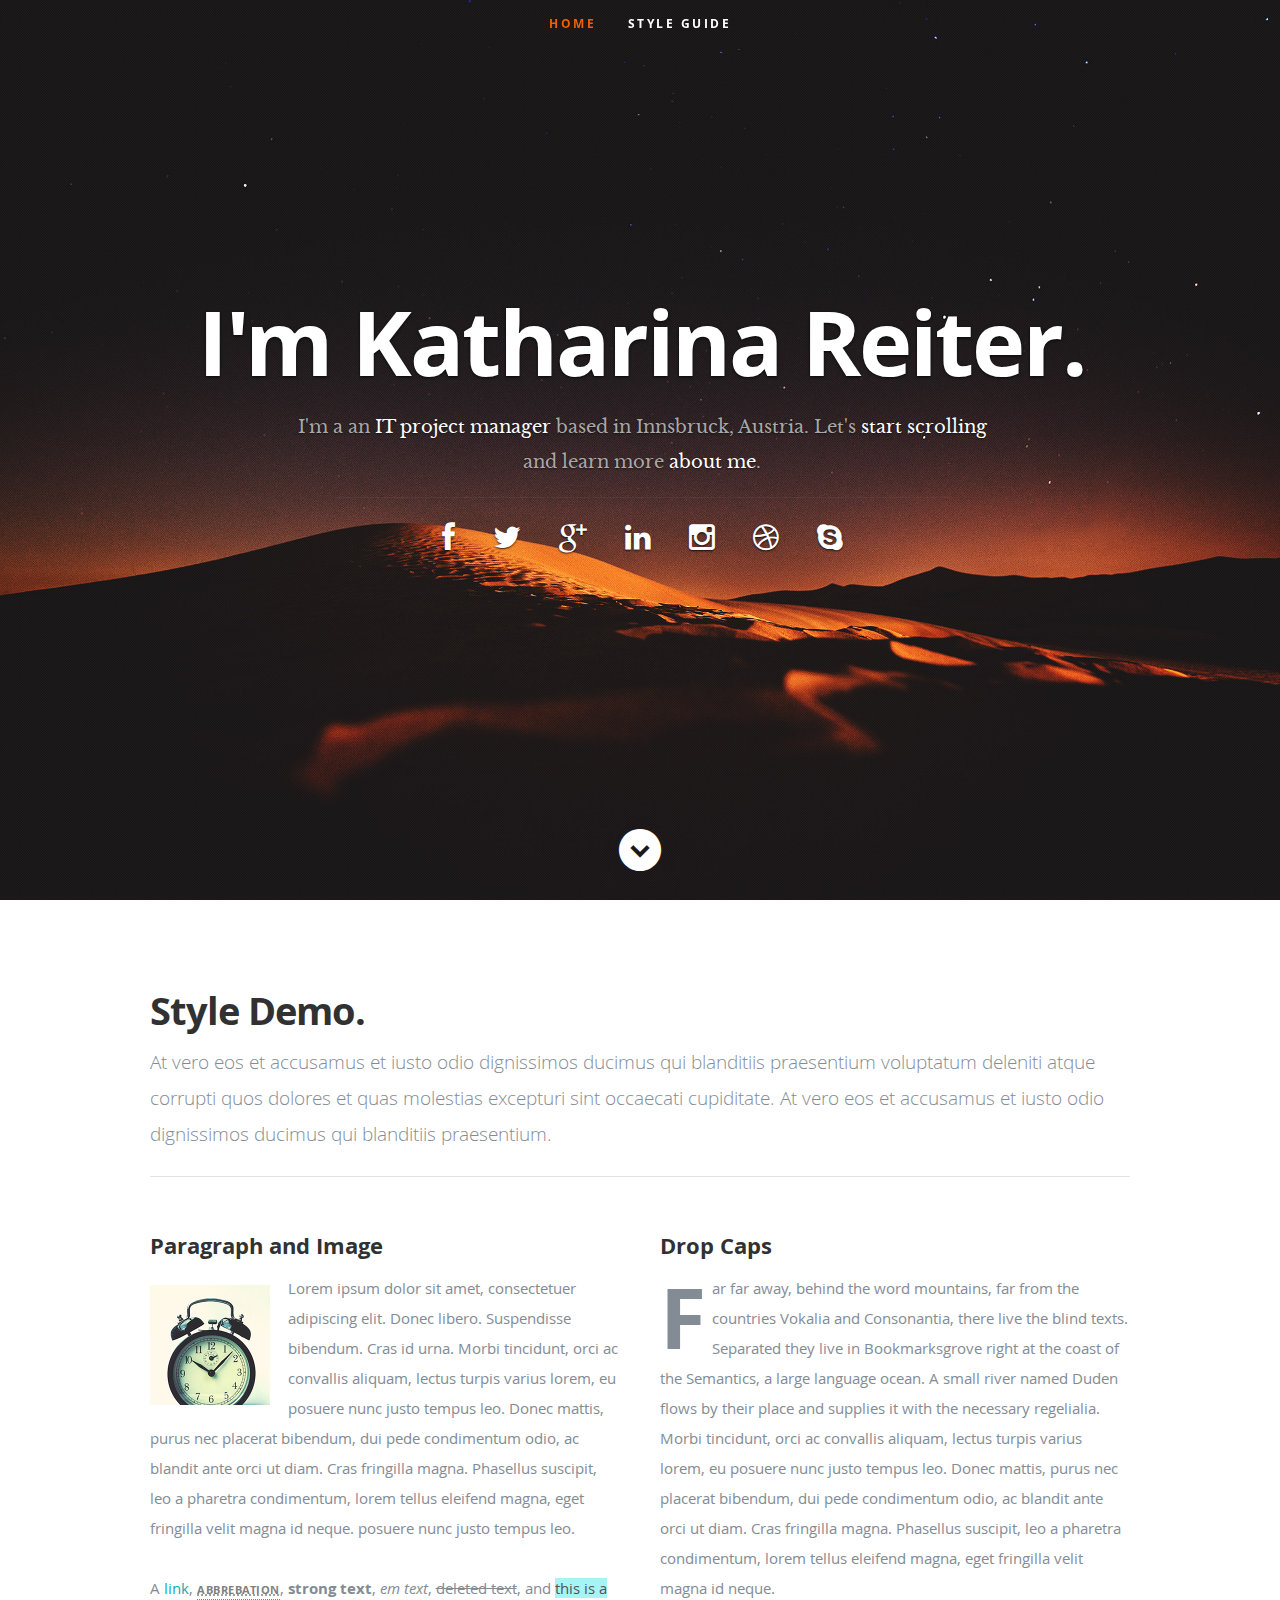
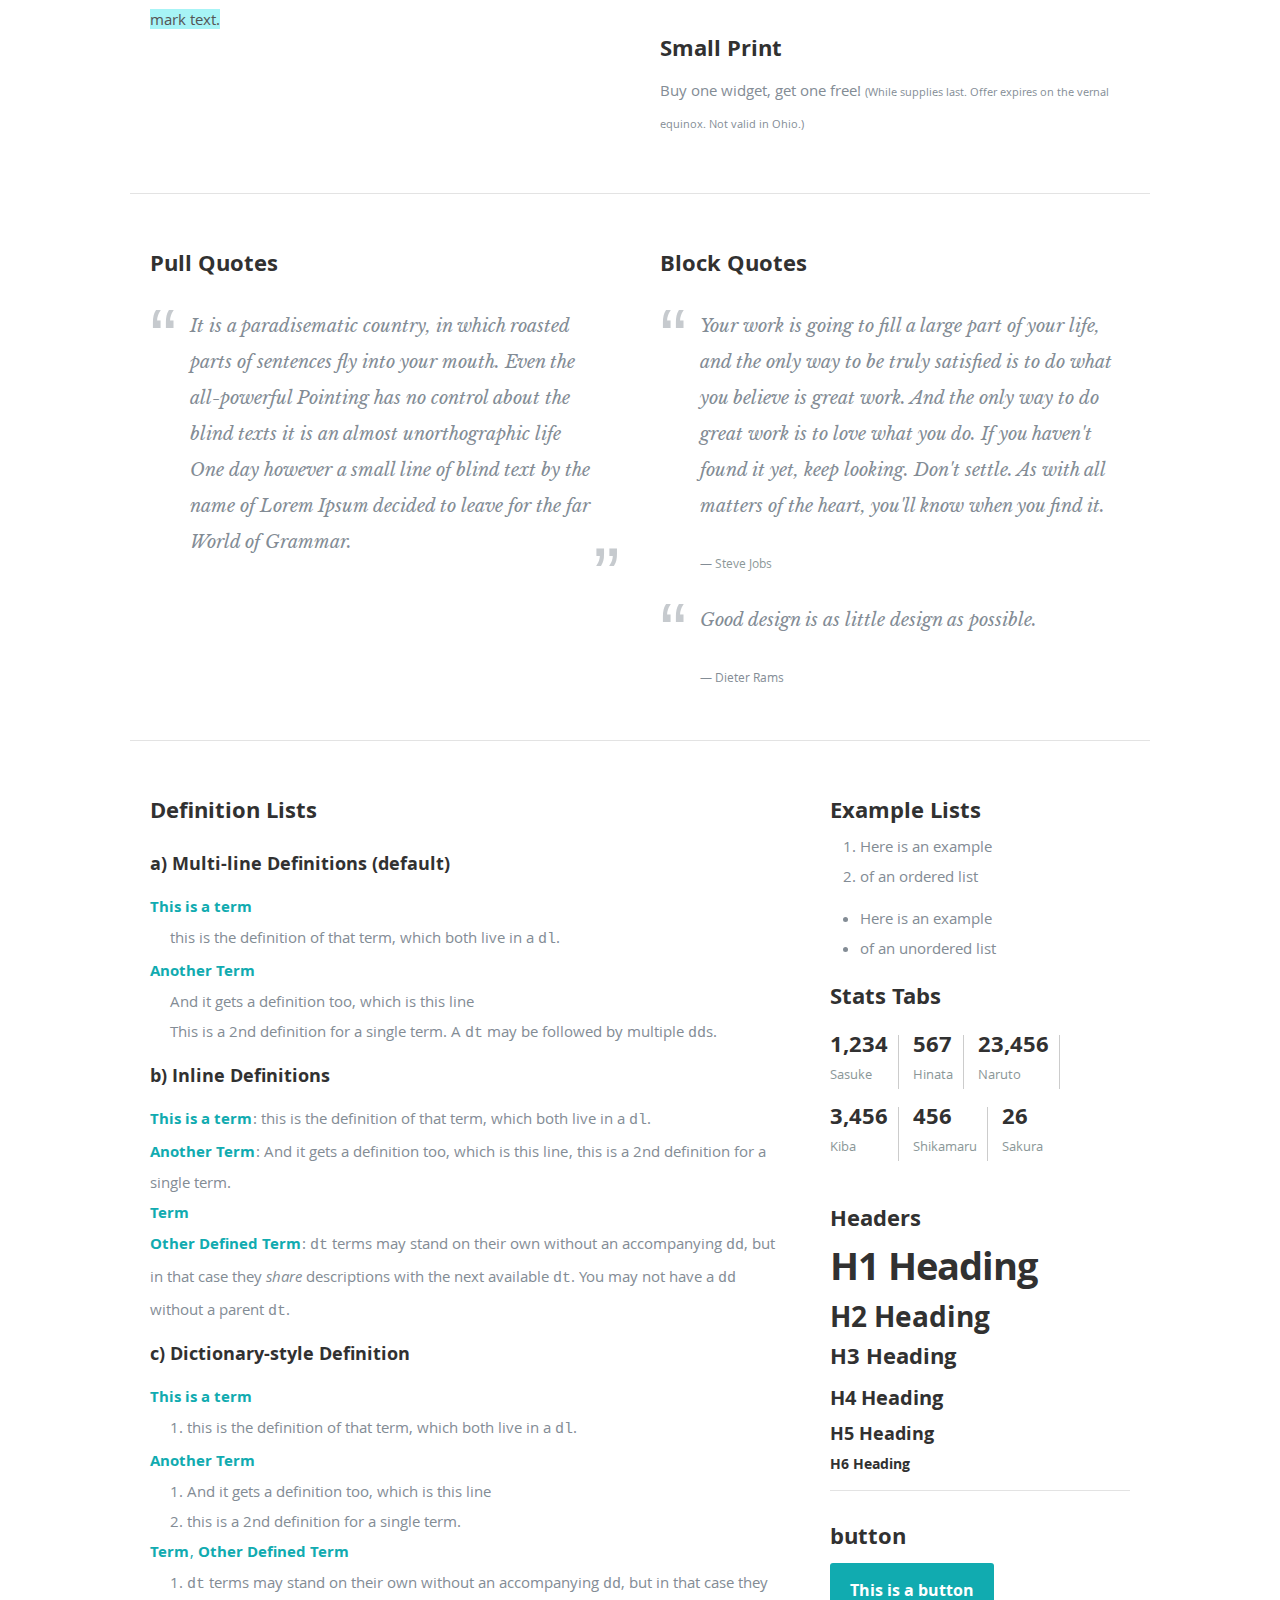
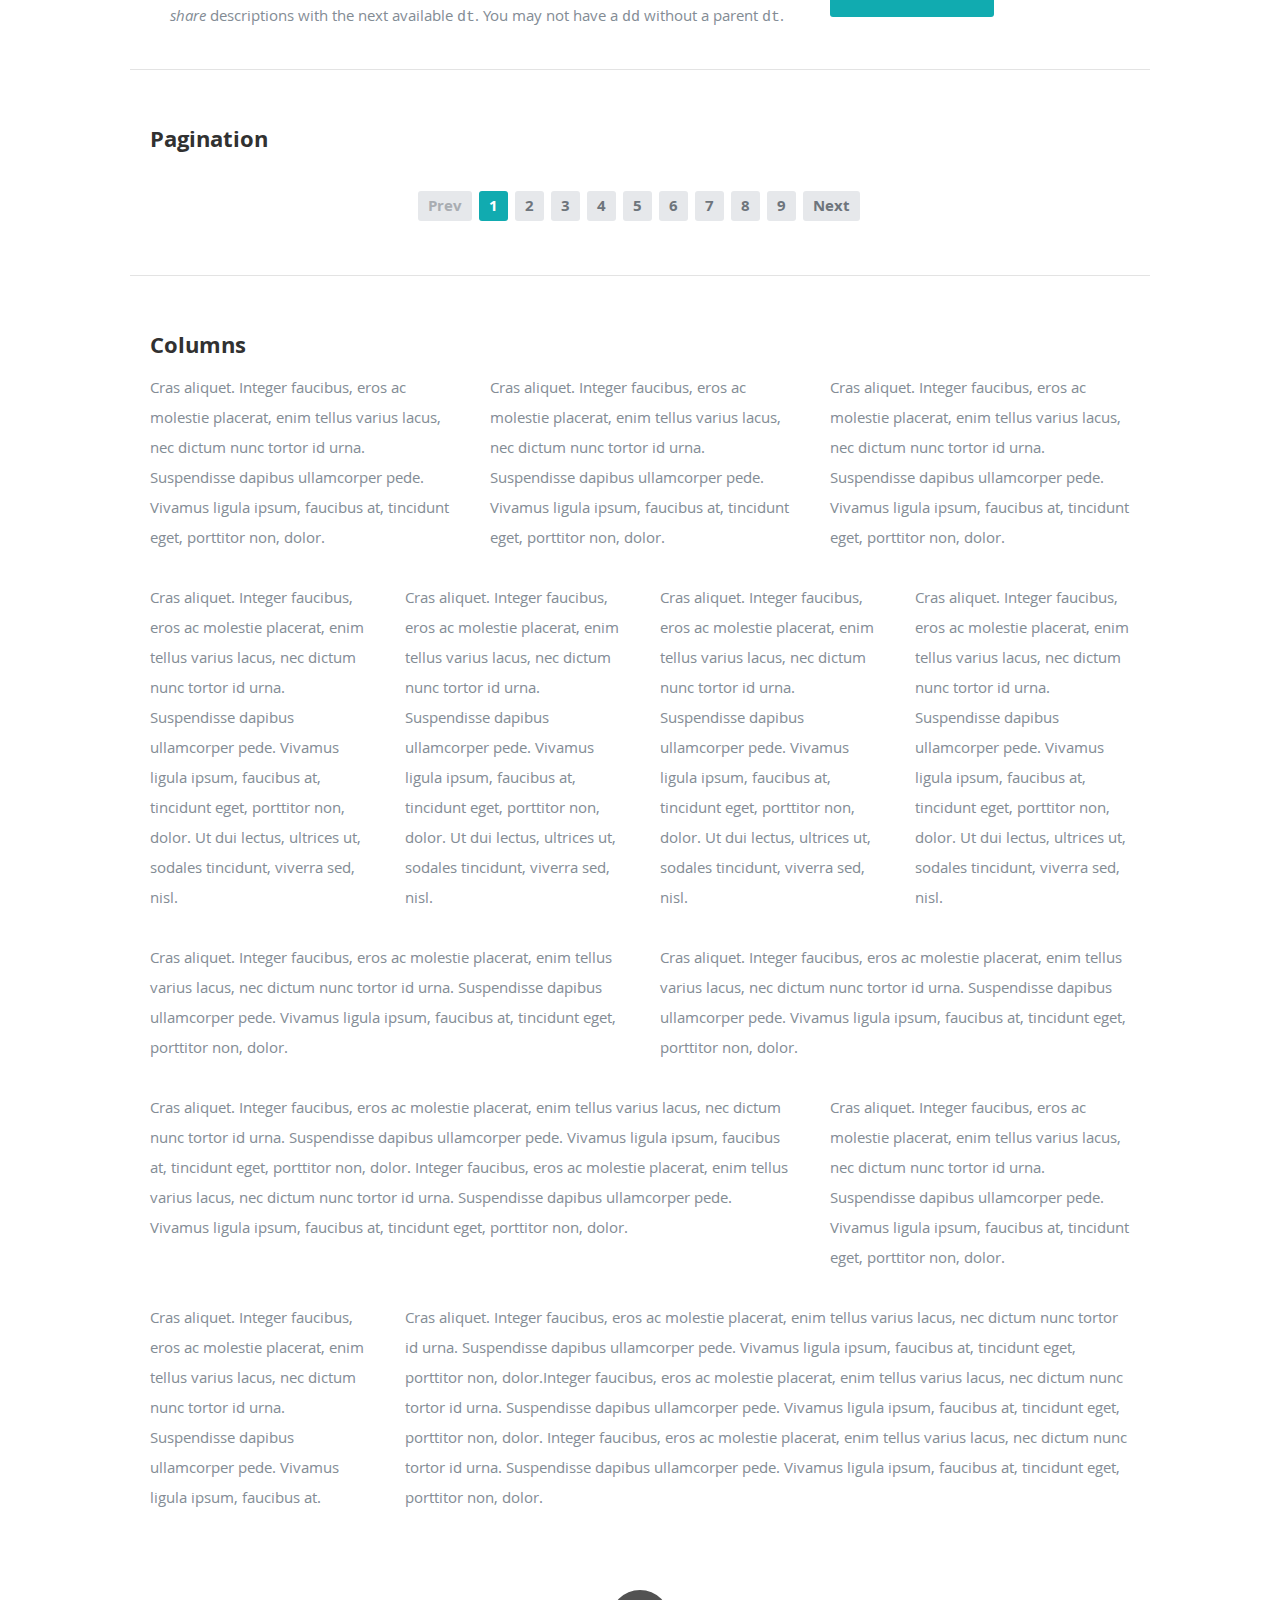
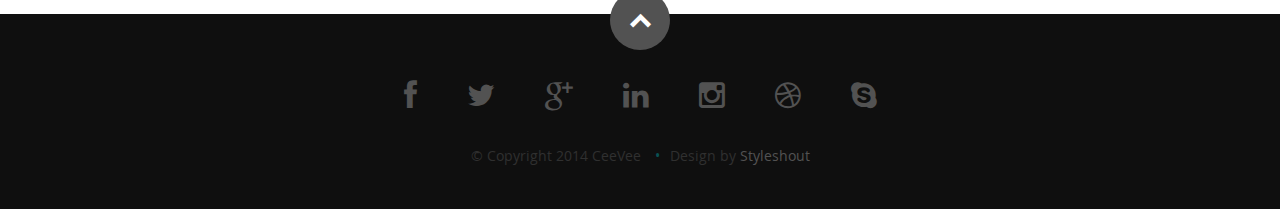
==== commit f94d574b: "small changes in Titel" ====
--- a/demo.html
+++ b/demo.html
@@ -52,9 +52,8 @@
 
       <div class="row banner">
          <div class="banner-text">
-            <h1 class="responsive-headline">I'm Jonathan Doe.</h1>
-            <h3>I'm a Manila based <span>graphic designer</span>, <span>illustrator</span> and <span>webdesigner</span> creating awesome and
-            effective visual identities for companies of all sizes around the globe. Let's <a class="smoothscroll" href="#about">start scrolling</a>
+            <h1 class="responsive-headline">I'm Katharina Reiter.</h1>
+            <h3>I'm a an <span>IT project manager</span> based in Innsbruck, Austria. Let's <a class="smoothscroll" href="#about">start scrolling</a>
             and learn more <a class="smoothscroll" href="#about">about me</a>.</h3>
             <hr />
             <ul class="social">
